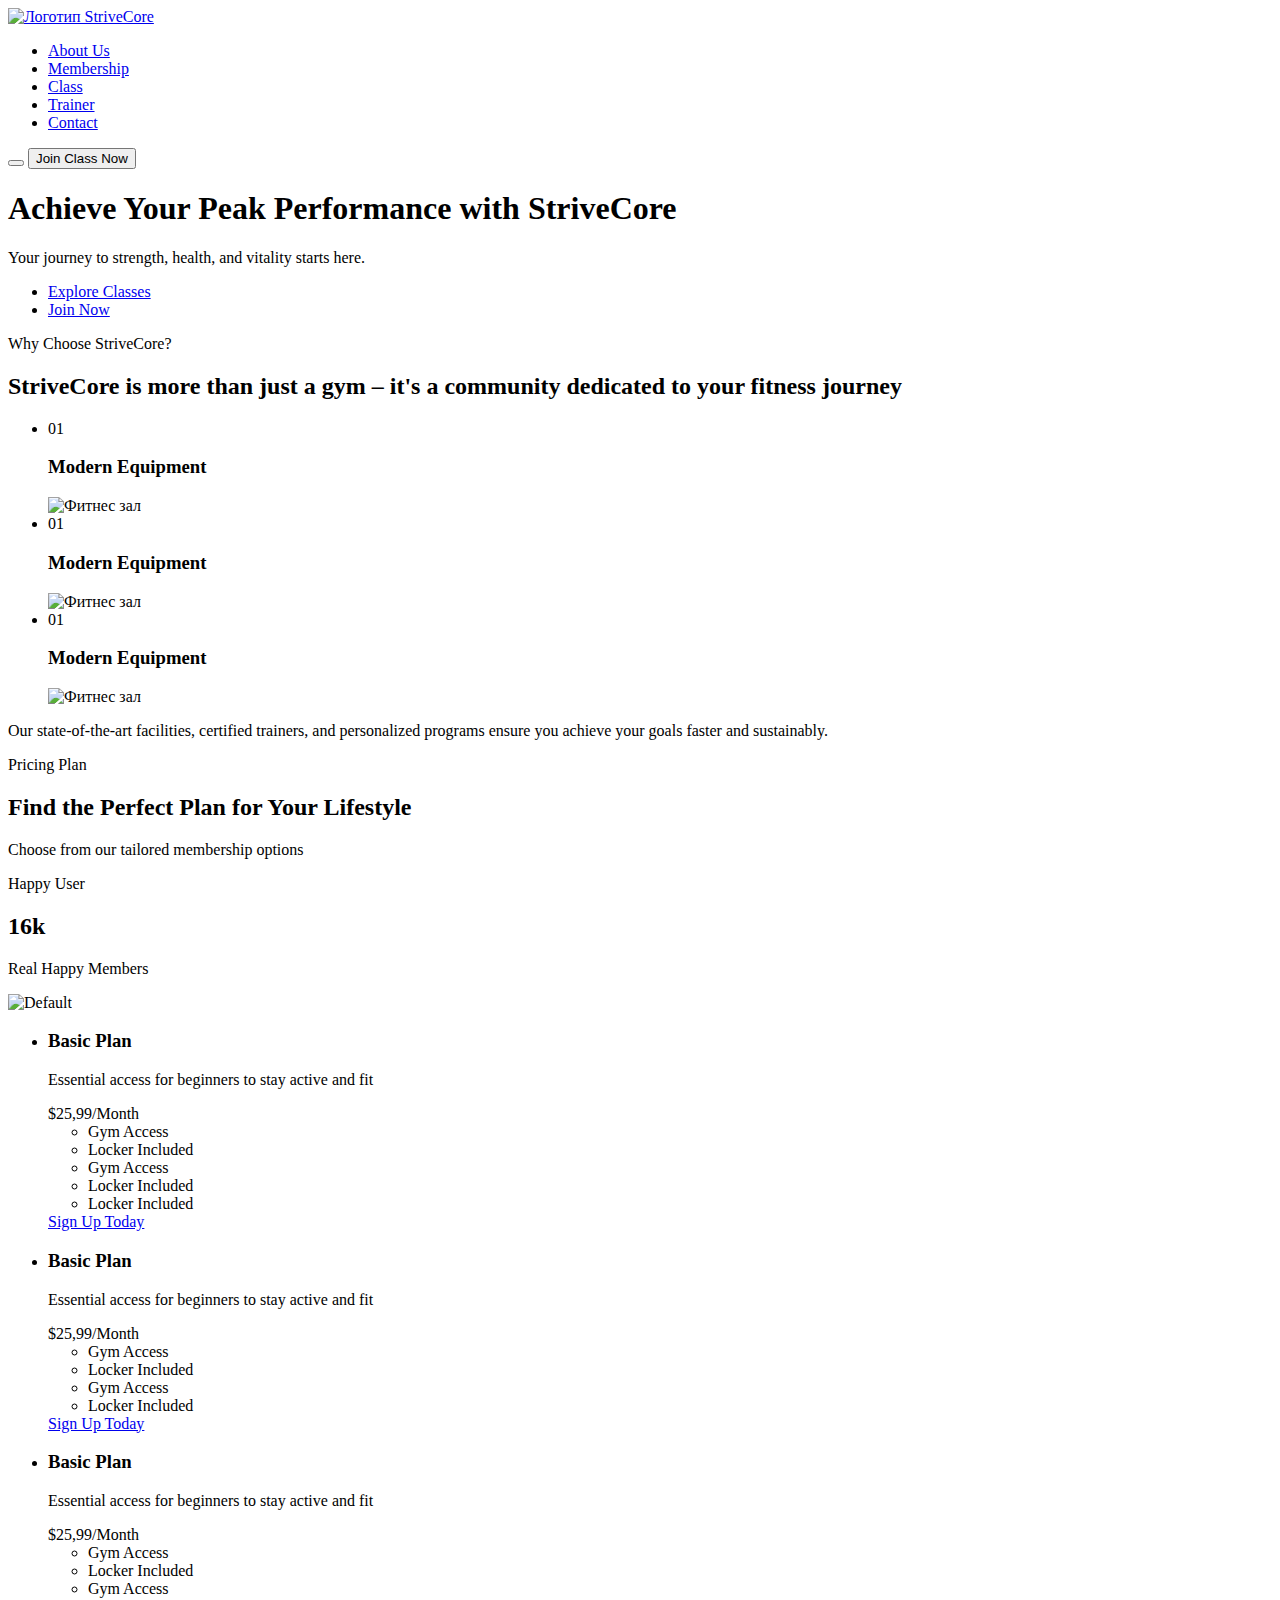
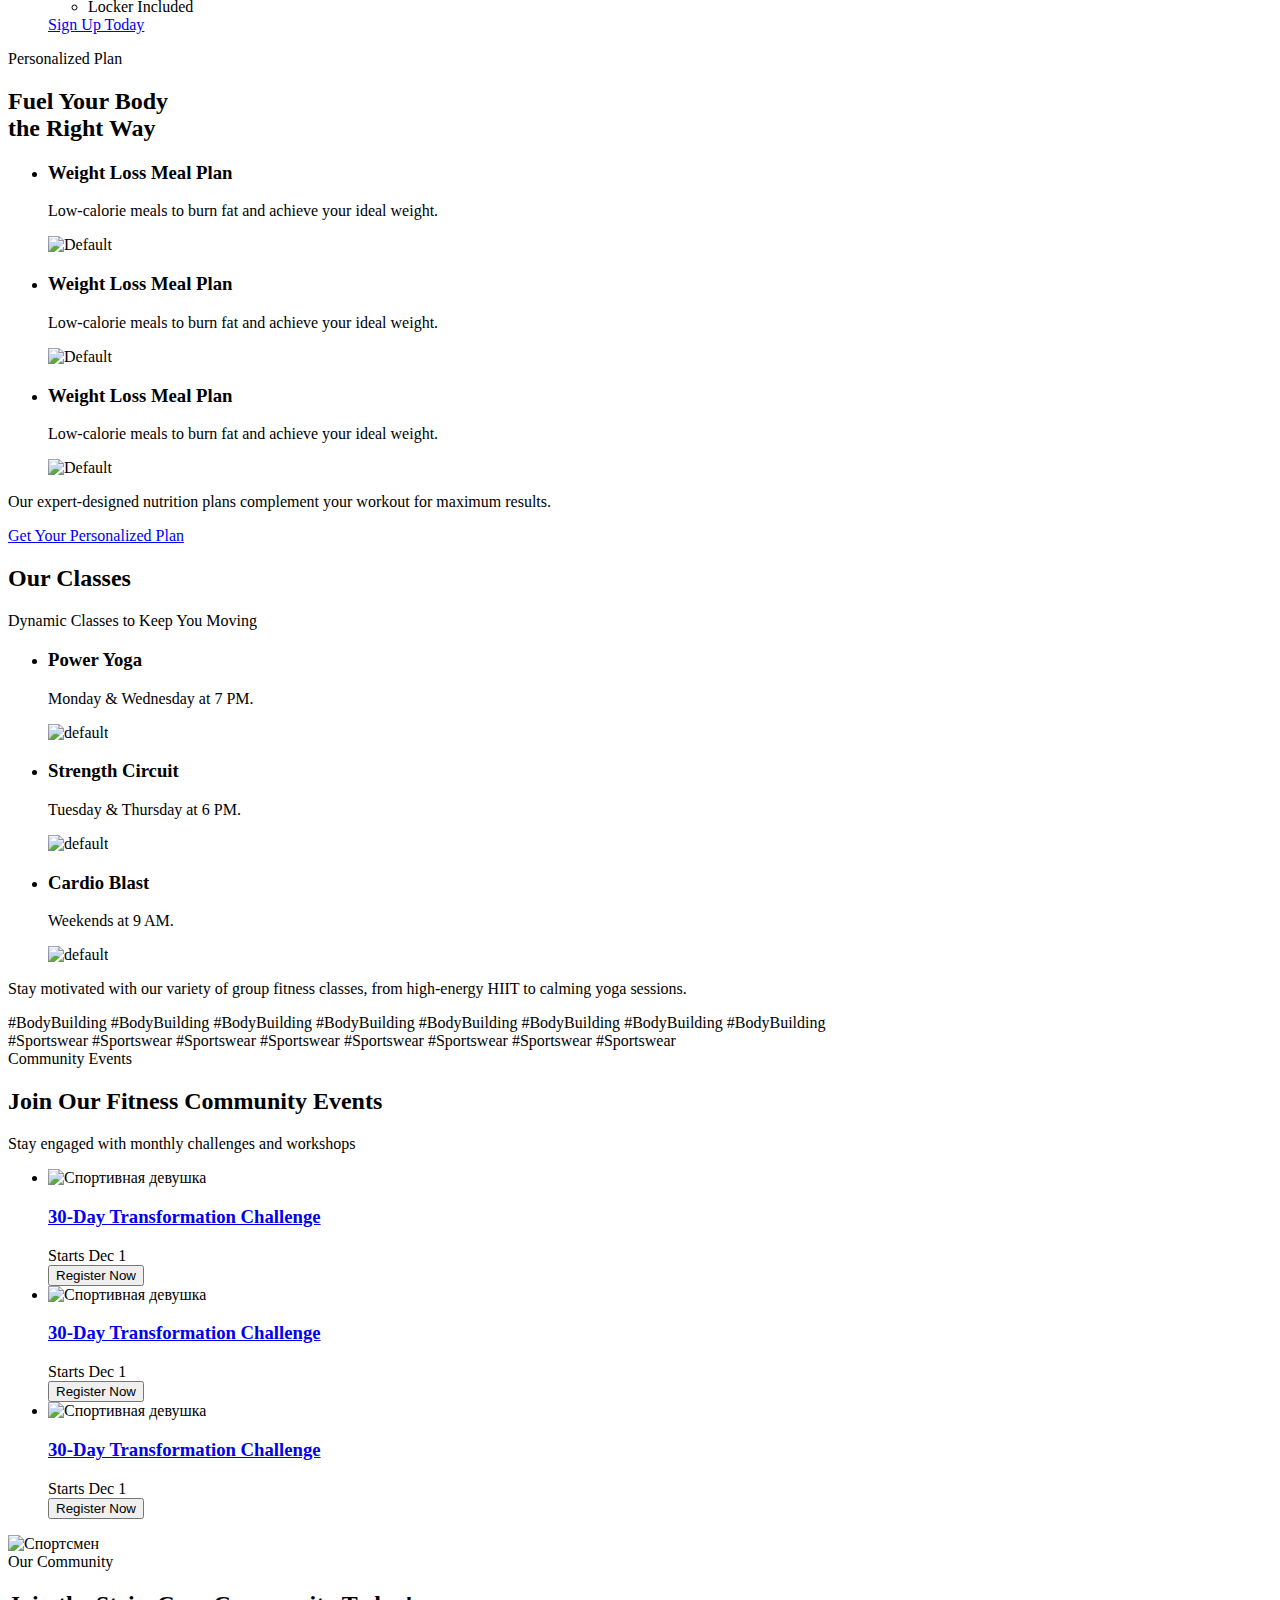
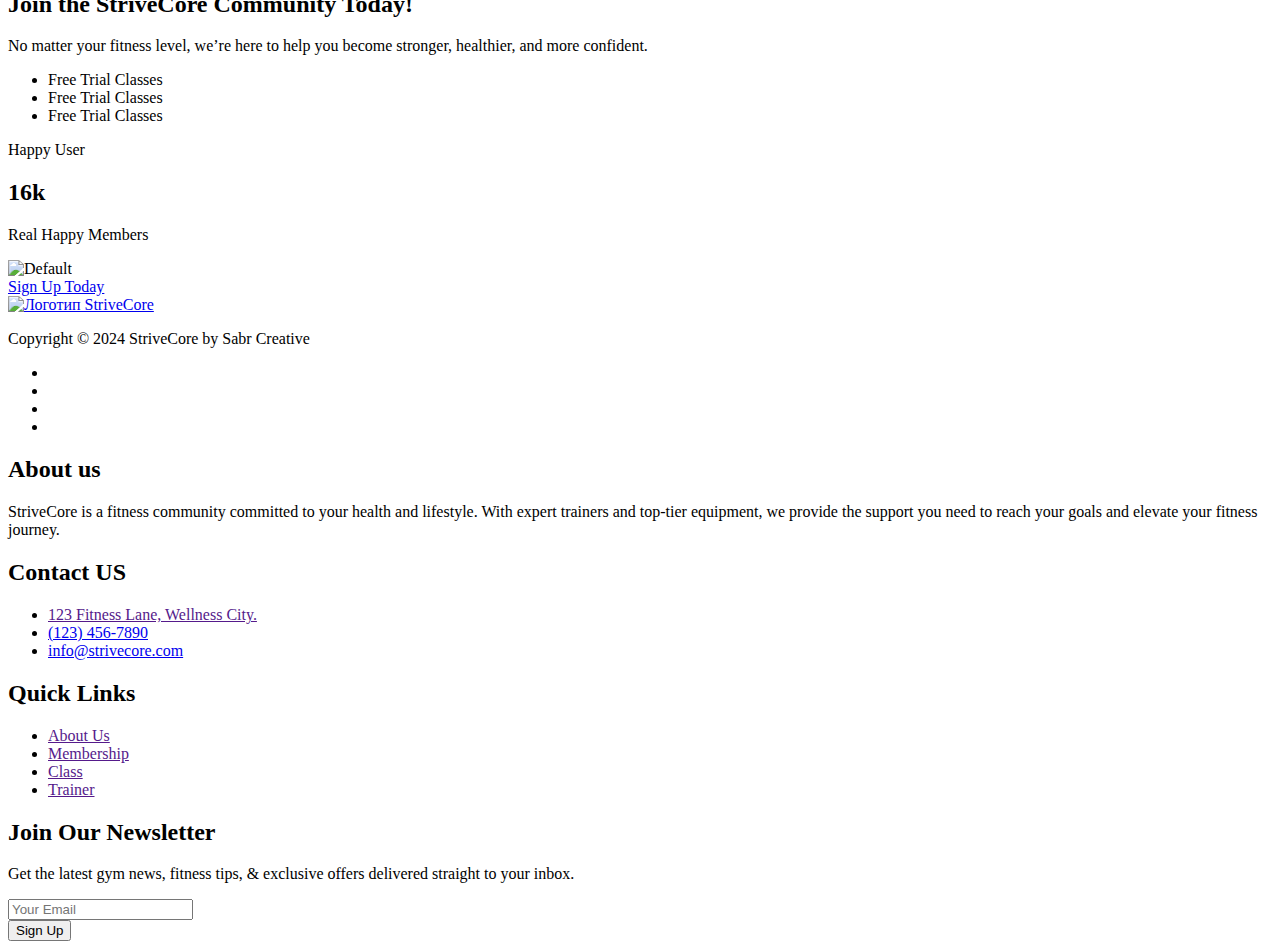
==== урок 4/index.html @ 365d3cdc "upd" ====
<!doctype html>
<html lang="ru">
<head>
    <meta charset="UTF-8">
    <meta name="viewport"
          content="width=device-width, user-scalable=no, initial-scale=1.0, maximum-scale=1.0, minimum-scale=1.0">
    <meta http-equiv="X-UA-Compatible" content="ie=edge">
    <title>StriveCore</title>
    <!-- icons -->
    <link href="https://cdn.jsdelivr.net/npm/remixicon@4.5.0/fonts/remixicon.css" rel="stylesheet"/>
    <!-- styles -->
    <link rel="stylesheet" href="assets/styles/vendors/normalize.css">
    <link rel="stylesheet" href="assets/styles/main.css">
</head>
<body>
<header class="header" id="header-top">
    <div class="header__container container">
        <div class="header__logo logo">
            <a href="./index.html" class="logo__link">
                <img src="./assets/images/logo.svg" alt="Логотип StriveCore" class="logo__brand">
            </a>
        </div>
        <!-- navbar -->
        <nav class="header__navbar navigation">
            <menu class="navigation__menu">
                <li class="navigation__menu-item">
                    <a href="./about.html" class="navigation__menu-link navigation__menu-link--active">About Us</a>
                </li>
                <li class="navigation__menu-item">
                    <a href="./membership.html" class="navigation__menu-link">Membership</a>
                </li>
                <li class="navigation__menu-item">
                    <a href="./class.html" class="navigation__menu-link">Class</a>
                </li>
                <li class="navigation__menu-item">
                    <a href="./trainer.html" class="navigation__menu-link">Trainer</a>
                </li>
                <li class="navigation__menu-item">
                    <a href="./contact.html" class="navigation__menu-link">Contact</a>
                </li>
            </menu>
        </nav>
        <button class="header__menu-burger">
            <i class="ri-menu-line"></i>
        </button>
        <button class="header__modal-btn button button--primary">Join Class Now</button>
    </div>
</header>
<main class="main" id="main">
    <!-- intro section -->
    <section class="intro intro--section" id="intro-section" style="background-image: url('./assets/images/intro/intro-bg.jpg')">
        <div class="intro__container container">
            <div class="intro__content">
                <h1 class="intro__title title-2xl">Achieve Your Peak Performance with <span class="intro__title-span">StriveCore</span></h1>
                <p class="intro__descr">Your journey to strength, health, and vitality starts here.</p>
                <ul class="intro__actions">
                    <li class="intro__actions-item">
                        <a href="#!" class="intro__actions-button button button--outline">Explore Classes</a>
                    </li>
                    <li class="intro__actions-item">
                        <a href="#!" class="intro__actions-button button button--primary">Join Now</a>
                    </li>
                </ul>
            </div>
        </div>
    </section>
    <!-- benefits section -->
    <section class="benefits benefits--section" id="benefits-section">
        <div class="benefits__container container spacing spacing--y">
            <div class="benefits__header">
                <div class="benefits__header-tag tag">Why Choose StriveCore?</div>
                <h2 class="benefits__header-title title-xl">StriveCore is more than just a gym – it's a community dedicated to your fitness journey</h2>
            </div>
            <div class="benefits__body spacing spacing--y">
                <ul class="benefits__grid">
                    <li class="benefits__grid-item">
                        <article class="benefits__grid-card benefit-card">
                            <div class="benefit-card__wrapper">
                                <div class="benefit-card__header">
                                    <div class="benefit-card__header-count">01</div>
                                    <h3 class="benefit-card__header-name title-lg">Modern Equipment</h3>
                                </div>
                                <div class="benefit-card__body">
                                    <img loading="lazy" src="./assets/images/benefits/image-3.jpeg" alt="Фитнес зал" class="benefit-card__body-img">
                                </div>
                            </div>
                        </article>
                    </li>
                    <li class="benefits__grid-item">
                        <article class="benefits__grid-card benefit-card">
                            <div class="benefit-card__wrapper">
                                <div class="benefit-card__header">
                                    <div class="benefit-card__header-count">01</div>
                                    <h3 class="benefit-card__header-name title-lg">Modern Equipment</h3>
                                </div>
                                <div class="benefit-card__body">
                                    <img loading="lazy" src="./assets/images/benefits/image-3.jpeg" alt="Фитнес зал" class="benefit-card__body-img">
                                </div>
                            </div>
                        </article>
                    </li>
                    <li class="benefits__grid-item">
                        <article class="benefits__grid-card benefit-card">
                            <div class="benefit-card__wrapper">
                                <div class="benefit-card__header">
                                    <div class="benefit-card__header-count">01</div>
                                    <h3 class="benefit-card__header-name title-lg">Modern Equipment</h3>
                                </div>
                                <div class="benefit-card__body">
                                    <img loading="lazy" src="./assets/images/benefits/image-3.jpeg" alt="Фитнес зал" class="benefit-card__body-img">
                                </div>
                            </div>
                        </article>
                    </li>
                </ul>
                <div class="benefits__description">
                    <p>Our state-of-the-art facilities, certified trainers, and personalized programs ensure you achieve your goals faster and sustainably.</p>
                </div>
            </div>
        </div>
    </section>
    <!-- pricing section -->
    <section class="pricing pricing--section" id="pricing-section">
        <div class="pricing__container container spacing spacing--y">
            <div class="pricing__header">
                <div class="pricing__header-text">
                    <div class="pricing__header-tag tag">Pricing Plan</div>
                    <h2 class="pricing__header-title title-xl">Find the Perfect Plan for Your Lifestyle</h2>
                    <div class="pricing__header-description">
                        <p>Choose from our tailored membership options</p>
                    </div>
                </div>
                <div class="pricing__visitors visitors">
                    <div class="visitors__wrapper">
                        <div class="visitors__text">
                            <div class="visitors__tag tag">Happy User</div>
                            <h2 class="visitors__title title-xl">16k</h2>
                            <div class="visitors__description">
                                <p>Real Happy Members</p>
                            </div>
                        </div>
                        <img loading="lazy" src="./assets/images/visitors/img-1.jpeg" alt="Default" class="visitors__img">
                    </div>
                </div>
            </div>
            <div class="pricing__body">
                <ul class="pricing__grid">
                    <li class="pricing__grid-item">
                        <article class="pricing__grid-card pricing-card">
                            <div class="pricing-card__body">
                                <div class="pricing-card__info">
                                    <div class="pricing-card__info-text">
                                        <h3 class="pricing-card__info-title title-md">Basic Plan</h3>
                                        <div class="pricing-card__info-description">
                                            <p>Essential access for beginners to stay active and fit</p>
                                        </div>
                                    </div>
                                    <div class="pricing-card__info-value title-xl">$25,99<span>/Month</span></div>
                                </div>
                                <div class="pricing-card__advantages">
                                    <ul class="pricing-card__advantages-list">
                                        <li class="pricing-card__advantages-item">
                                                <span class="pricing-card__advantages-badge badge">
                                                    <i class="ri-check-line"></i>Gym Access
                                                </span>
                                        </li>
                                        <li class="pricing-card__advantages-item">
                                                <span class="pricing-card__advantages-badge badge">
                                                    <i class="ri-check-line"></i>Locker Included
                                                </span>
                                        </li>
                                        <li class="pricing-card__advantages-item">
                                                <span class="pricing-card__advantages-badge badge">
                                                    <i class="ri-check-line"></i>Gym Access
                                                </span>
                                        </li>
                                        <li class="pricing-card__advantages-item">
                                                <span class="pricing-card__advantages-badge badge">
                                                    <i class="ri-check-line"></i>Locker Included
                                                </span>
                                        </li>
                                        <li class="pricing-card__advantages-item">
                                                <span class="pricing-card__advantages-badge badge">
                                                    <i class="ri-check-line"></i>Locker Included
                                                </span>
                                        </li>
                                    </ul>
                                </div>
                                <div class="pricing-card__action">
                                    <a href="#!" class="pricing-card__action-link button button--primary">Sign Up Today</a>
                                </div>
                            </div>
                        </article>
                    </li>
                    <li class="pricing__grid-item">
                        <article class="pricing__grid-card pricing-card">
                            <div class="pricing-card__body">
                                <div class="pricing-card__info">
                                    <div class="pricing-card__info-text">
                                        <h3 class="pricing-card__info-title title-md">Basic Plan</h3>
                                        <div class="pricing-card__info-description">
                                            <p>Essential access for beginners to stay active and fit</p>
                                        </div>
                                    </div>
                                    <div class="pricing-card__info-value title-xl">$25,99<span>/Month</span></div>
                                </div>
                                <div class="pricing-card__advantages">
                                    <ul class="pricing-card__advantages-list">
                                        <li class="pricing-card__advantages-item">
                                                <span class="pricing-card__advantages-badge badge">
                                                    <i class="ri-check-line"></i>Gym Access
                                                </span>
                                        </li>
                                        <li class="pricing-card__advantages-item">
                                                <span class="pricing-card__advantages-badge badge">
                                                    <i class="ri-check-line"></i>Locker Included
                                                </span>
                                        </li>
                                        <li class="pricing-card__advantages-item">
                                                <span class="pricing-card__advantages-badge badge">
                                                    <i class="ri-check-line"></i>Gym Access
                                                </span>
                                        </li>
                                        <li class="pricing-card__advantages-item">
                                                <span class="pricing-card__advantages-badge badge">
                                                    <i class="ri-check-line"></i>Locker Included
                                                </span>
                                        </li>
                                    </ul>
                                </div>
                                <div class="pricing-card__action">
                                    <a href="#!" class="pricing-card__action-link button button--primary">Sign Up Today</a>
                                </div>
                            </div>
                        </article>
                    </li>
                    <li class="pricing__grid-item">
                        <article class="pricing__grid-card pricing-card">
                            <div class="pricing-card__body">
                                <div class="pricing-card__info">
                                    <div class="pricing-card__info-text">
                                        <h3 class="pricing-card__info-title title-md">Basic Plan</h3>
                                        <div class="pricing-card__info-description">
                                            <p>Essential access for beginners to stay active and fit</p>
                                        </div>
                                    </div>
                                    <div class="pricing-card__info-value title-xl">$25,99<span>/Month</span></div>
                                </div>
                                <div class="pricing-card__advantages">
                                    <ul class="pricing-card__advantages-list">
                                        <li class="pricing-card__advantages-item">
                                                <span class="pricing-card__advantages-badge badge">
                                                    <i class="ri-check-line"></i>Gym Access
                                                </span>
                                        </li>
                                        <li class="pricing-card__advantages-item">
                                                <span class="pricing-card__advantages-badge badge">
                                                    <i class="ri-check-line"></i>Locker Included
                                                </span>
                                        </li>
                                        <li class="pricing-card__advantages-item">
                                                <span class="pricing-card__advantages-badge badge">
                                                    <i class="ri-check-line"></i>Gym Access
                                                </span>
                                        </li>
                                        <li class="pricing-card__advantages-item">
                                                <span class="pricing-card__advantages-badge badge">
                                                    <i class="ri-check-line"></i>Locker Included
                                                </span>
                                        </li>
                                    </ul>
                                </div>
                                <div class="pricing-card__action">
                                    <a href="#!" class="pricing-card__action-link button button--primary">Sign Up Today</a>
                                </div>
                            </div>
                        </article>
                    </li>
                </ul>
            </div>
        </div>
    </section>
    <!-- plan section -->
    <section class="plan plan--section" id="plan-section">
        <div class="plan__container container">
            <div class="plan__header">
                <div class="plan__header-tag tag">Personalized Plan</div>
                <h2 class="plan__header-title title-xl">Fuel Your Body<br>the Right Way</h2>
            </div>
            <div class="plan__body">
                <ul class="plan__grid">
                    <li class="plan__grid-item">
                        <article class="plan__grid-card plan-card">
                            <div class="plan-card__body">
                                <div class="plan-card__body-alt">
                                    <h3 class="plan-card__body-title title-lg">Weight Loss Meal Plan</h3>
                                    <div class="plan-card__body-text">
                                        <p>Low-calorie meals to burn fat and achieve your ideal weight.</p>
                                    </div>
                                </div>
                            </div>
                            <img loading="lazy" src="./assets/images/visitors/img-1.jpeg" alt="Default" class="plan-card__img">
                        </article>
                    </li>
                    <li class="plan__grid-item">
                        <article class="plan__grid-card plan-card">
                            <div class="plan-card__body">
                                <div class="plan-card__body-alt">
                                    <h3 class="plan-card__body-title title-lg">Weight Loss Meal Plan</h3>
                                    <div class="plan-card__body-text">
                                        <p>Low-calorie meals to burn fat and achieve your ideal weight.</p>
                                    </div>
                                </div>
                            </div>
                            <img loading="lazy" src="./assets/images/visitors/img-1.jpeg" alt="Default" class="plan-card__img">
                        </article>
                    </li>
                    <li class="plan__grid-item">
                        <article class="plan__grid-card plan-card">
                            <div class="plan-card__body">
                                <div class="plan-card__body-alt">
                                    <h3 class="plan-card__body-title title-lg">Weight Loss Meal Plan</h3>
                                    <div class="plan-card__body-text">
                                        <p>Low-calorie meals to burn fat and achieve your ideal weight.</p>
                                    </div>
                                </div>
                            </div>
                            <img loading="lazy" src="./assets/images/visitors/img-1.jpeg" alt="Default" class="plan-card__img">
                        </article>
                    </li>
                </ul>
                <div class="plan__detail">
                    <div class="plan__detail-text">
                        <p>Our expert-designed nutrition plans complement your workout for maximum results.</p>
                    </div>
                    <a href="#!" class="plan__detail-link button button--ghost">Get Your Personalized Plan</a>
                </div>
            </div>
        </div>
    </section>
    <!--move section-->
    <section class="move move--section" id="move-section">
    <div class="move__container container">
        <div class="move__header move__description">
            <h2 class="move-text-title move">Our Classes</h2>
            <p class="move-card__body-title title-lg">Dynamic Classes to Keep You Moving</p>
        </div>
        <div class="move__body">
            <ul class="move__grid">
                <li class="move__grid-item move-card__header-name">
                    <article class="move__grid-card move-card text-box">
                        <div class="move-card__body">
                            <div class="move-card__body-alt">
                                <h3 class="move-card__body-title title-lg ">Power Yoga</h3>
                                <div class="move-card__body-text move__contacts-link">
                                    <p><i class="ri-calendar-view"></i>Monday & Wednesday at 7 PM.</p>
                                </div>
                            </div>
                        </div>
                        <img loading="lazy" src="./assets/images/visitors/img-1.jpeg" alt="default" class="move-card__img">
                    </article></li>
                <li class="move__grid-item move-card__header-name">
                    <article class="move__grid-card move-card">
                        <div class="move-card__body">
                            <div class="move-card__body-alt">
                                <h3 class="move-card__body-title title-lg">Strength Circuit</h3>
                                <div class="move-card__body-text move__contacts-link">
                                    <p><i class="ri-calendar-view"></i>Tuesday & Thursday at 6 PM.</p>
                                </div>
                            </div>
                        </div>
                        <img loading="lazy" src="./assets/images/visitors/img-1.jpeg" alt="default" class="move-card__img">
                    </article></li>
                <li class="move__grid-item move-card__header-name">
                    <article class="move__grid-card move-card">
                        <div class="move-card__body">
                            <div class="move-card__body-alt">
                                <h3 class="move-card__body-title title-lg">Cardio Blast</h3>
                                <div class="move-card__body-text move__contacts-link">
                                    <p><i class="ri-calendar-view"></i>Weekends at 9 AM.</p>
                                </div>
                            </div>
                        </div>
                        <img loading="lazy" src="./assets/images/visitors/img-1.jpeg" alt="default" class="move-card__img">
                    </article></li>
            </ul>
        </div>
    </div>
    <div>
        <p class="move__description move__description-text">Stay motivated with our variety of group fitness classes, from high-energy HIIT to calming yoga sessions.</p>
    </div>
</section>
    <!--    events-->
    <section class="events events--section" id="events-section">
        <div class="section-decoration section-decoration--light">
            <span class="section-decoration__text">#BodyBuilding</span>
            <span class="section-decoration__text">#BodyBuilding</span>
            <span class="section-decoration__text">#BodyBuilding</span>
            <span class="section-decoration__text">#BodyBuilding</span>
            <span class="section-decoration__text">#BodyBuilding</span>
            <span class="section-decoration__text">#BodyBuilding</span>
            <span class="section-decoration__text">#BodyBuilding</span>
            <span class="section-decoration__text">#BodyBuilding</span>
        </div>
        <div class="section-decoration section-decoration--dark">
            <span class="section-decoration__text">#Sportswear</span>
            <span class="section-decoration__text">#Sportswear</span>
            <span class="section-decoration__text">#Sportswear</span>
            <span class="section-decoration__text">#Sportswear</span>
            <span class="section-decoration__text">#Sportswear</span>
            <span class="section-decoration__text">#Sportswear</span>
            <span class="section-decoration__text">#Sportswear</span>
            <span class="section-decoration__text">#Sportswear</span>
        </div>
        <div class="events__container container spacing spacing--y">
            <div class="events__header">
                <div class="events__header-tag tag">Community Events</div>
                <h2 class="events__header-title title-xl">Join Our Fitness Community Events</h2>
                <div class="events__header-description">
                    <p>Stay engaged with monthly challenges and workshops</p>
                </div>
            </div>
            <div class="events__body">
                <ul class="events__list">
                    <li class="events__list-item">
                        <article class="events__list-card event-card">
                            <div class="event-card__body">
                                <div class="event-card__info">
                                    <img loading="lazy" src="./assets/images/events/img-1.jpeg" width="240" height="160" alt="Спортивная девушка" class="event-card__info-img">
                                    <div class="event-card__info-alt">
                                        <a href="#!" class="event-card__info-link">
                                            <h3 class="event-card__info-name title-lg">30-Day Transformation Challenge</h3>
                                        </a>
                                        <span class="event-card__info-date">
                                                    <i class="ri-calendar-line"></i>
                                                    Starts Dec 1
                                            </span>
                                    </div>
                                </div>
                                <button class="event-card__button button button--primary">Register Now</button>
                            </div>
                        </article>
                    </li>
                    <li class="events__list-item">
                        <article class="events__list-card event-card">
                            <div class="event-card__body">
                                <div class="event-card__info">
                                    <img loading="lazy" src="./assets/images/events/img-1.jpeg" width="240" height="160" alt="Спортивная девушка" class="event-card__info-img">
                                    <div class="event-card__info-alt">
                                        <a href="#!" class="event-card__info-link">
                                            <h3 class="event-card__info-name title-lg">30-Day Transformation Challenge</h3>
                                        </a>
                                        <span class="event-card__info-date">
                                                    <i class="ri-calendar-line"></i>
                                                    Starts Dec 1
                                            </span>
                                    </div>
                                </div>
                                <button class="event-card__button button button--primary">Register Now</button>
                            </div>
                        </article>
                    </li>
                    <li class="events__list-item">
                        <article class="events__list-card event-card">
                            <div class="event-card__body">
                                <div class="event-card__info">
                                    <img loading="lazy" src="./assets/images/events/img-1.jpeg" width="240" height="160" alt="Спортивная девушка" class="event-card__info-img">
                                    <div class="event-card__info-alt">
                                        <a href="#!" class="event-card__info-link">
                                            <h3 class="event-card__info-name title-lg">30-Day Transformation Challenge</h3>
                                        </a>
                                        <span class="event-card__info-date">
                                                    <i class="ri-calendar-line"></i>
                                                    Starts Dec 1
                                            </span>
                                    </div>
                                </div>
                                <button class="event-card__button button button--primary">Register Now</button>
                            </div>
                        </article>
                    </li>
                </ul>
            </div>
        </div>
    </section>
    <!--    Community-->
    <section class="community community--section" id="community-section">
        <div class="community__container container">
            <div class="community__col community__col--left">
                <img loading="lazy" src="./assets/images/intro/intro-bg.jpg" alt="Спортсмен" class="community__picture">
            </div>
            <div class="community__col community__col--right">
                <div class="community__wrapper">
                    <div class="community__header">
                        <div class="community__header-tag tag">Our Community</div>
                        <h2 class="community__header-title title-xl">Join the StriveCore Community Today!</h2>
                        <div class="community__header-text">
                            <p>No matter your fitness level, we’re here to help you become stronger, healthier, and more confident.</p>
                        </div>
                    </div>
                    <div class="community__body">
                        <ul class="community__benefits">
                            <li class="community__benefits-item">
                                    <span class="community__benefits-badge badge">
                                        <i class="ri-check-line"></i>
                                        Free Trial Classes
                                    </span>
                            </li>
                            <li class="community__benefits-item">
                                    <span class="community__benefits-badge badge">
                                        <i class="ri-check-line"></i>
                                        Free Trial Classes
                                    </span>
                            </li>
                            <li class="community__benefits-item">
                                    <span class="community__benefits-badge badge">
                                        <i class="ri-check-line"></i>
                                        Free Trial Classes
                                    </span>
                            </li>
                        </ul>
                        <div class="community__visitors visitors">
                            <div class="visitors__wrapper">
                                <div class="visitors__text">
                                    <div class="visitors__tag tag">Happy User</div>
                                    <h2 class="visitors__title title-xl">16k</h2>
                                    <div class="visitors__description">
                                        <p>Real Happy Members</p>
                                    </div>
                                </div>
                                <img loading="lazy" src="./assets/images/visitors/img-1.jpeg" alt="Default" class="visitors__img">
                            </div>
                        </div>
                        <a href="#!" class="community__button button button--primary">Sign Up Today</a>
                    </div>
                </div>
            </div>
        </div>
    </section>
</main>
<!-- footer -->
<footer class="footer" id="footer">
    <div class="footer__container footer__container--top container">
        <div class="footer__logo logo">
            <a href="./index.html" class="logo__link">
                <img src="./assets/images/logo-dark.svg" alt="Логотип StriveCore" class="logo__brand">
            </a>
        </div>
        <div class="footer__copyright">
            <div class="footer__copyright-text">
                <p>Copyright © 2024 StriveCore by Sabr Creative</p>
            </div>
        </div>
        <div class="footer__socials socials">
            <ul class="socials__list">
                <li class="socials__item">
                    <a href="#!" target="_blank" class="socials__link">
                        <i class="ri-twitter-x-line"></i>
                    </a>
                </li>
                <li class="socials__item">
                    <a href="#!" target="_blank" class="socials__link">
                        <i class="ri-twitter-x-line"></i>
                    </a>
                </li>
                <li class="socials__item">
                    <a href="#!" target="_blank" class="socials__link">
                        <i class="ri-twitter-x-line"></i>
                    </a>
                </li>
                <li class="socials__item">
                    <a href="#!" target="_blank" class="socials__link">
                        <i class="ri-twitter-x-line"></i>
                    </a>
                </li>
            </ul>
        </div>
    </div>
    <div class="footer__container footer__container--bottom container">
        <div class="footer__about">
            <h2 class="footer__about-title title-md">About us</h2>
            <div class="footer__about-text">
                <p>StriveCore is a fitness community committed to your health and lifestyle. With expert trainers and top-tier equipment, we provide the support you need to reach your goals and elevate your fitness journey.</p>
            </div>
        </div>
        <div class="footer__contacts">
            <h2 class="footer__contacts-title title-md">Contact US</h2>
            <ul class="footer__contacts-list">
                <li class="footer__contacts-item">
                    <a href="" class="footer__contacts-link footer__contacts-link--map">
                        <i class="ri-map-pin-2-fill"></i>
                        123 Fitness Lane, Wellness City.
                    </a>
                </li>
                <li class="footer__contacts-item">
                    <a href="tel:1234567890" class="footer__contacts-link footer__contacts-link--phone">
                        <i class="ri-phone-fill"></i>
                        (123) 456-7890
                    </a>
                </li>
                <li class="footer__contacts-item">
                    <a href="mailto:info@strivecore.com" class="footer__contacts-link footer__contacts-link--email">
                        <i class="ri-mail-fill"></i>
                        info@strivecore.com
                    </a>
                </li>
            </ul>
        </div>
        <div class="footer__navigation">
            <h2 class="footer__navigation-title title-md">Quick Links</h2>
            <ul class="footer__navigation-list">
                <li class="footer__navigation-item"><a href="" class="footer__navigation-link">About Us</a></li>
                <li class="footer__navigation-item"><a href="" class="footer__navigation-link">Membership</a></li>
                <li class="footer__navigation-item"><a href="" class="footer__navigation-link">Class</a></li>
                <li class="footer__navigation-item"><a href="" class="footer__navigation-link">Trainer</a></li>
            </ul>
        </div>
        <div class="footer__subscribe">
            <h2 class="footer__subscribe-title title-md">Join Our Newsletter</h2>
            <div class="footer__subscribe-wrapper">
                <div class="footer__subscribe-text">
                    <p>Get the latest gym news, fitness tips, & exclusive offers delivered straight to your inbox.</p>
                </div>
                <form action="#!" method="post" enctype="multipart/form-data" class="footer__subscribe-form">
                    <div class="footer__subscribe-form-item">
                        <input type="email" class="footer__subscribe-form-input" placeholder="Your Email" required>
                    </div>
                    <button type="submit" class="footer__subscribe-form-button button button--primary">Sign Up</button>
                </form>
            </div>
        </div>
    </div>



</footer>
<!-- scripts -->
<script src="assets/scripts/app.js"></script>
</body>
</html>
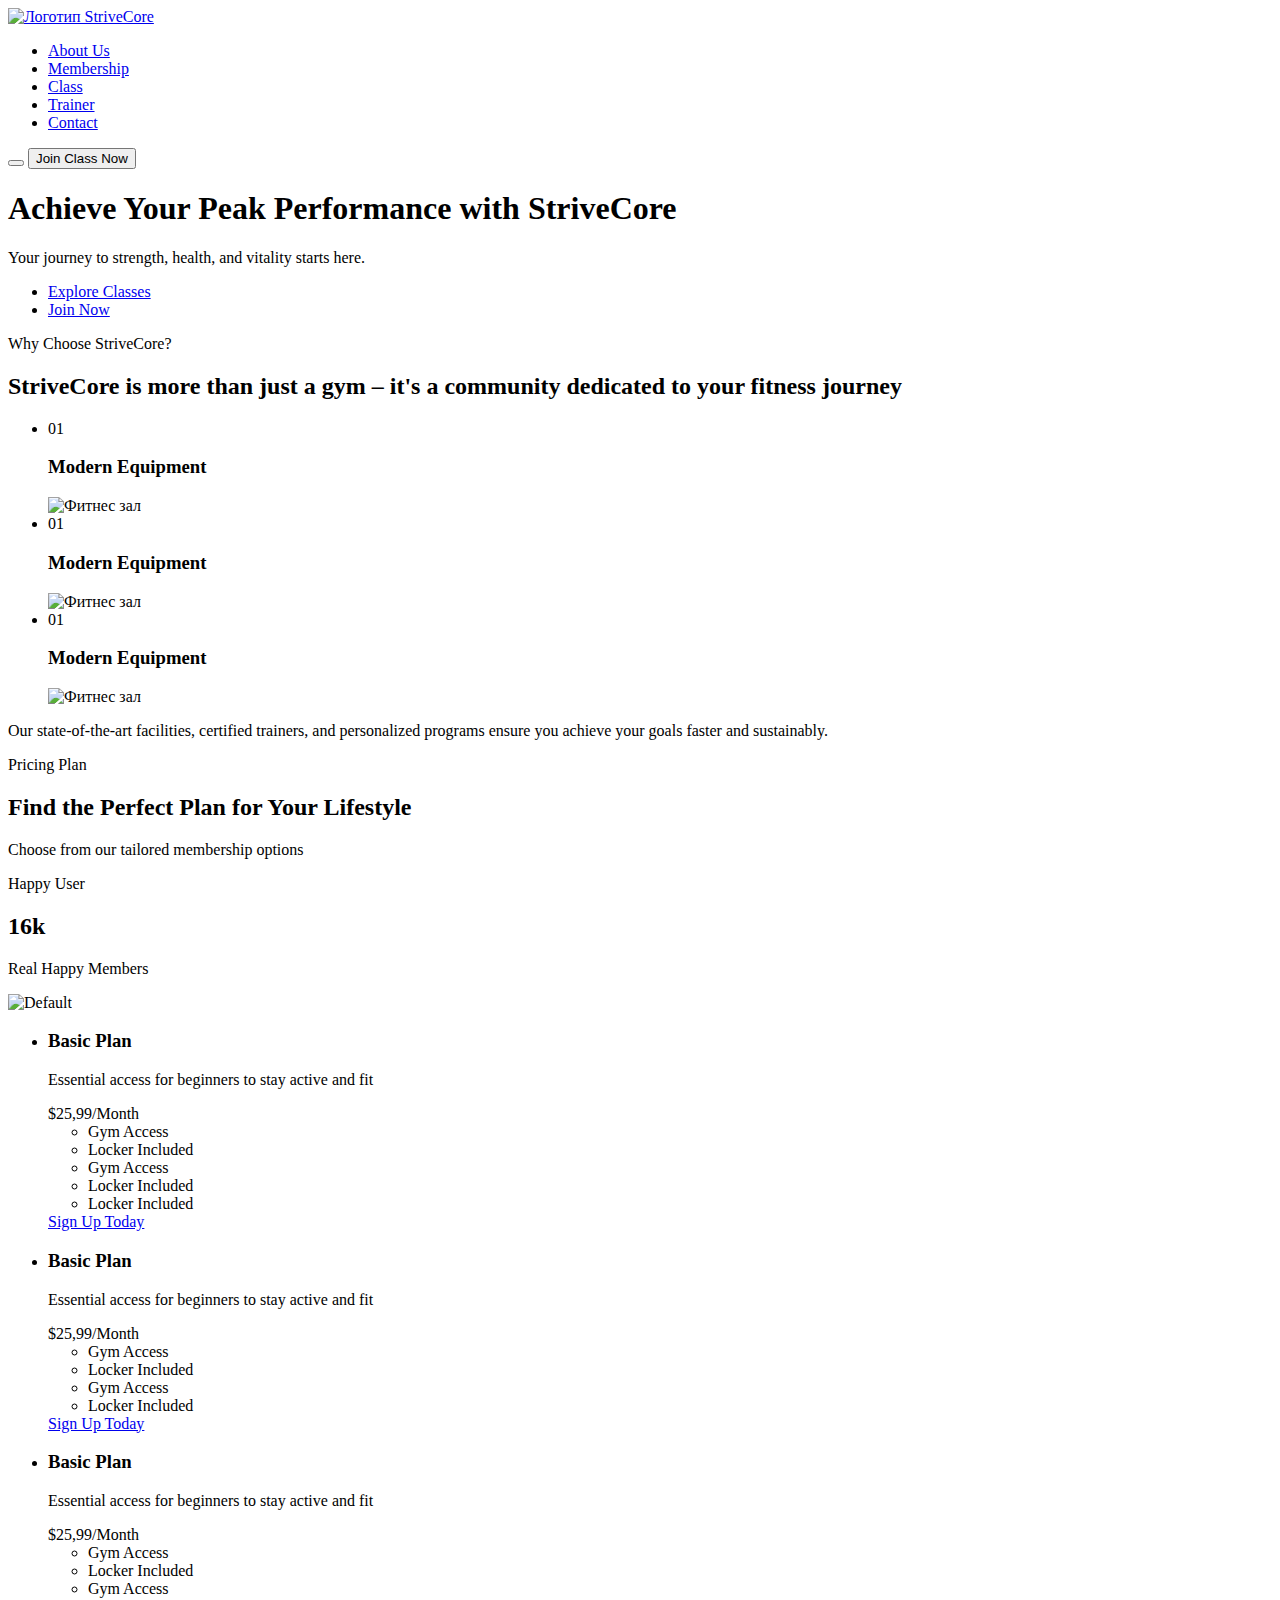
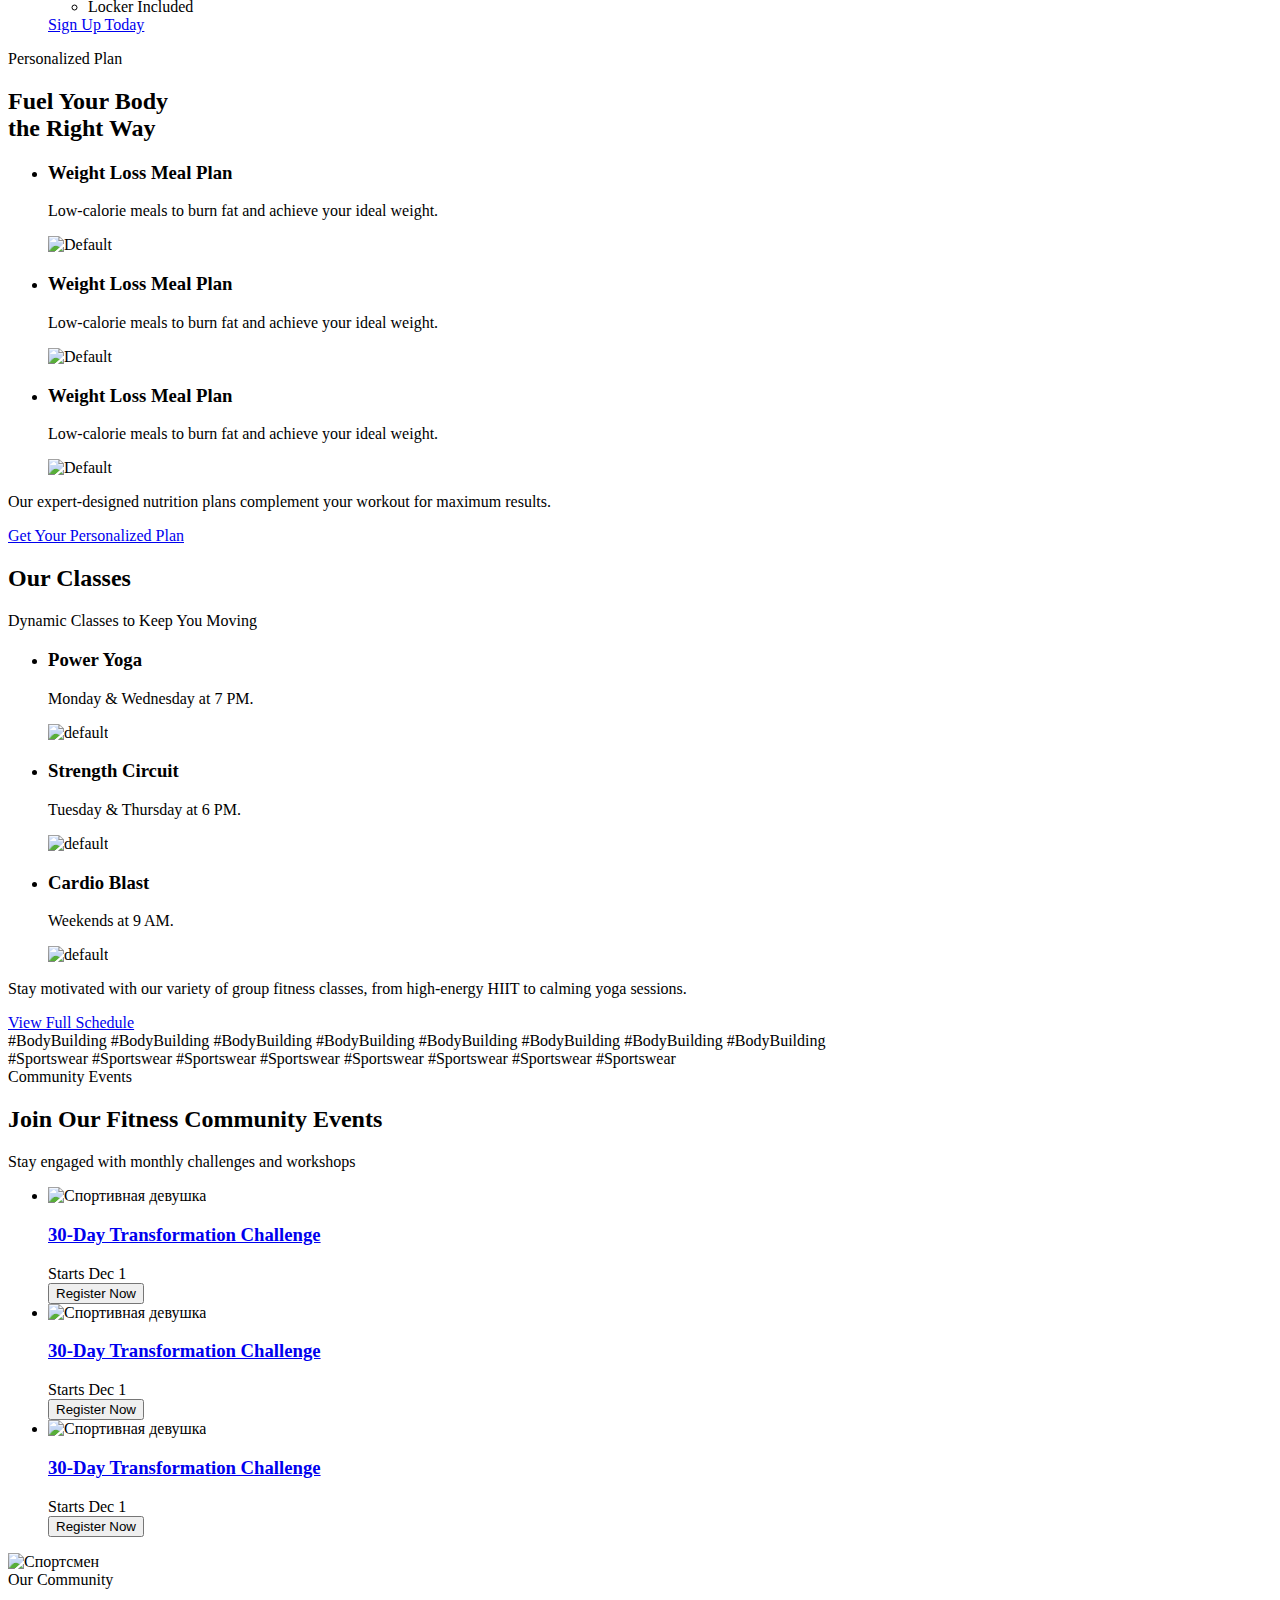
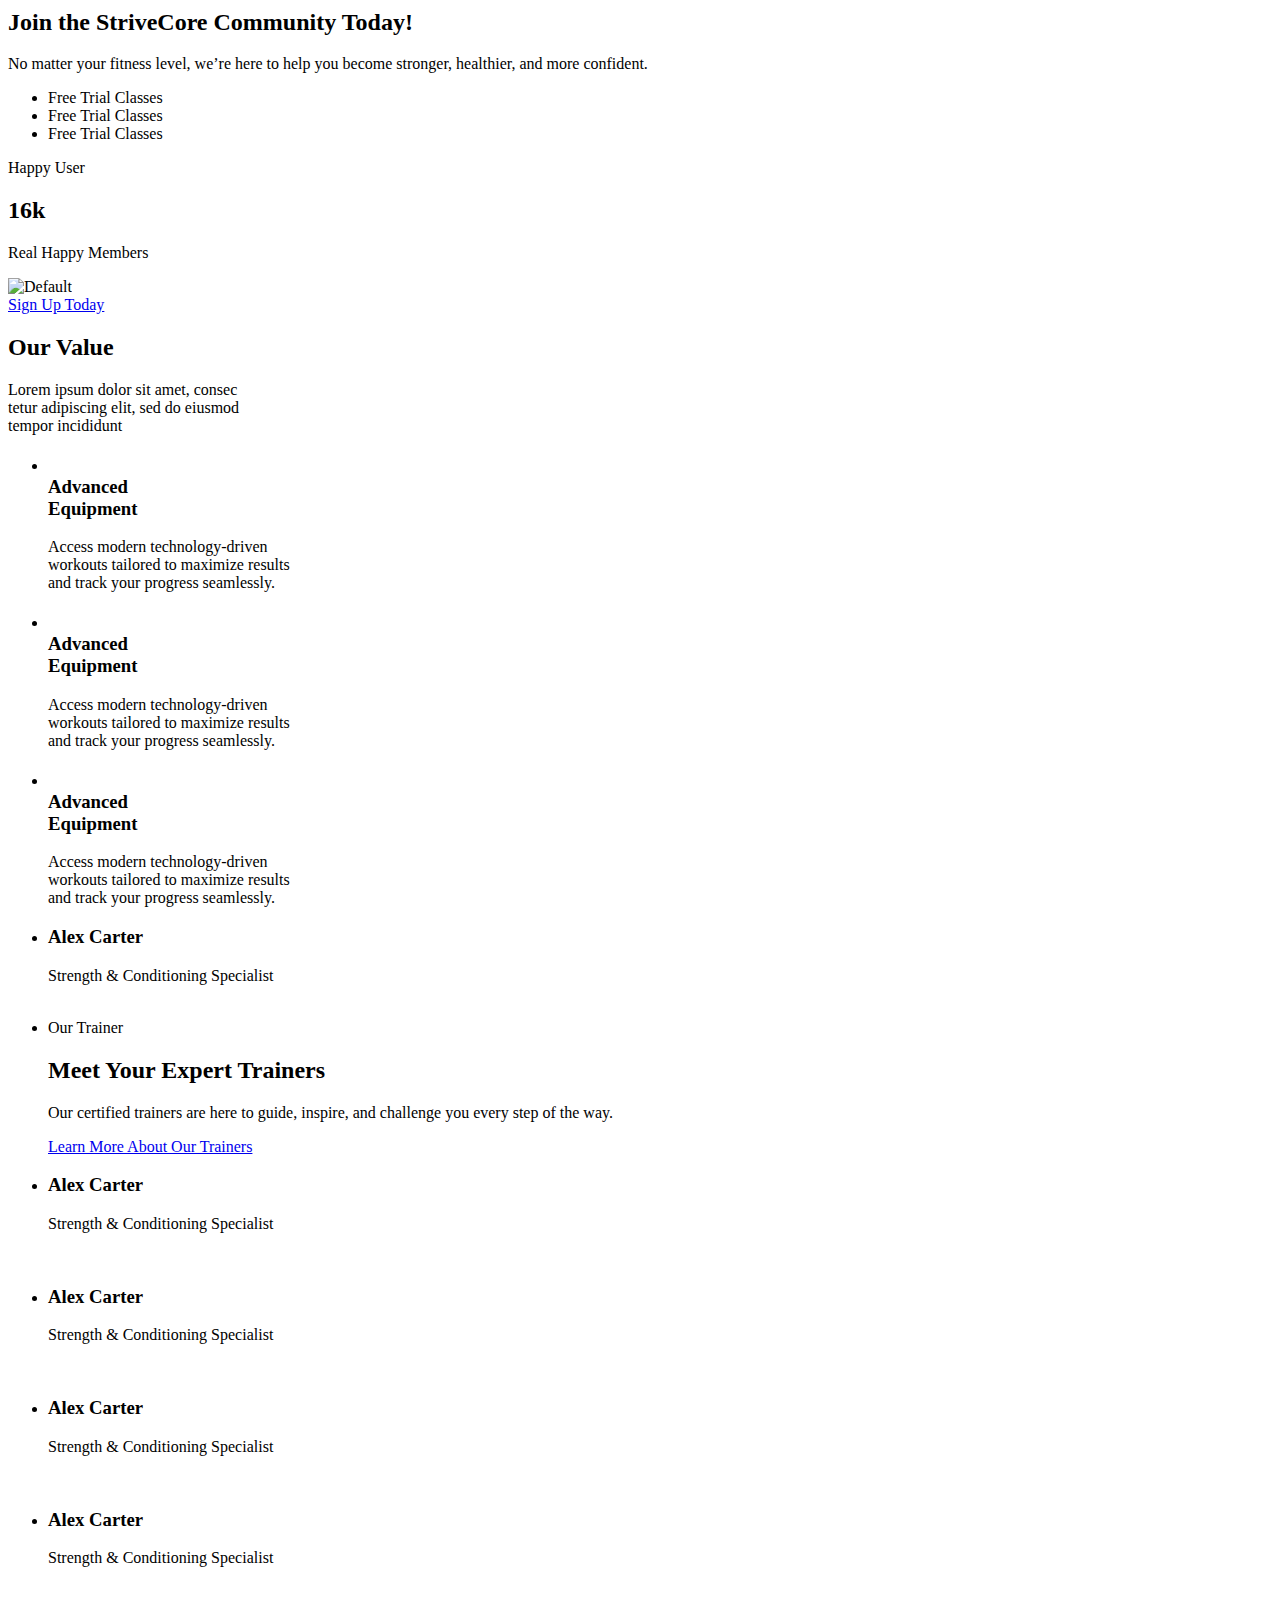
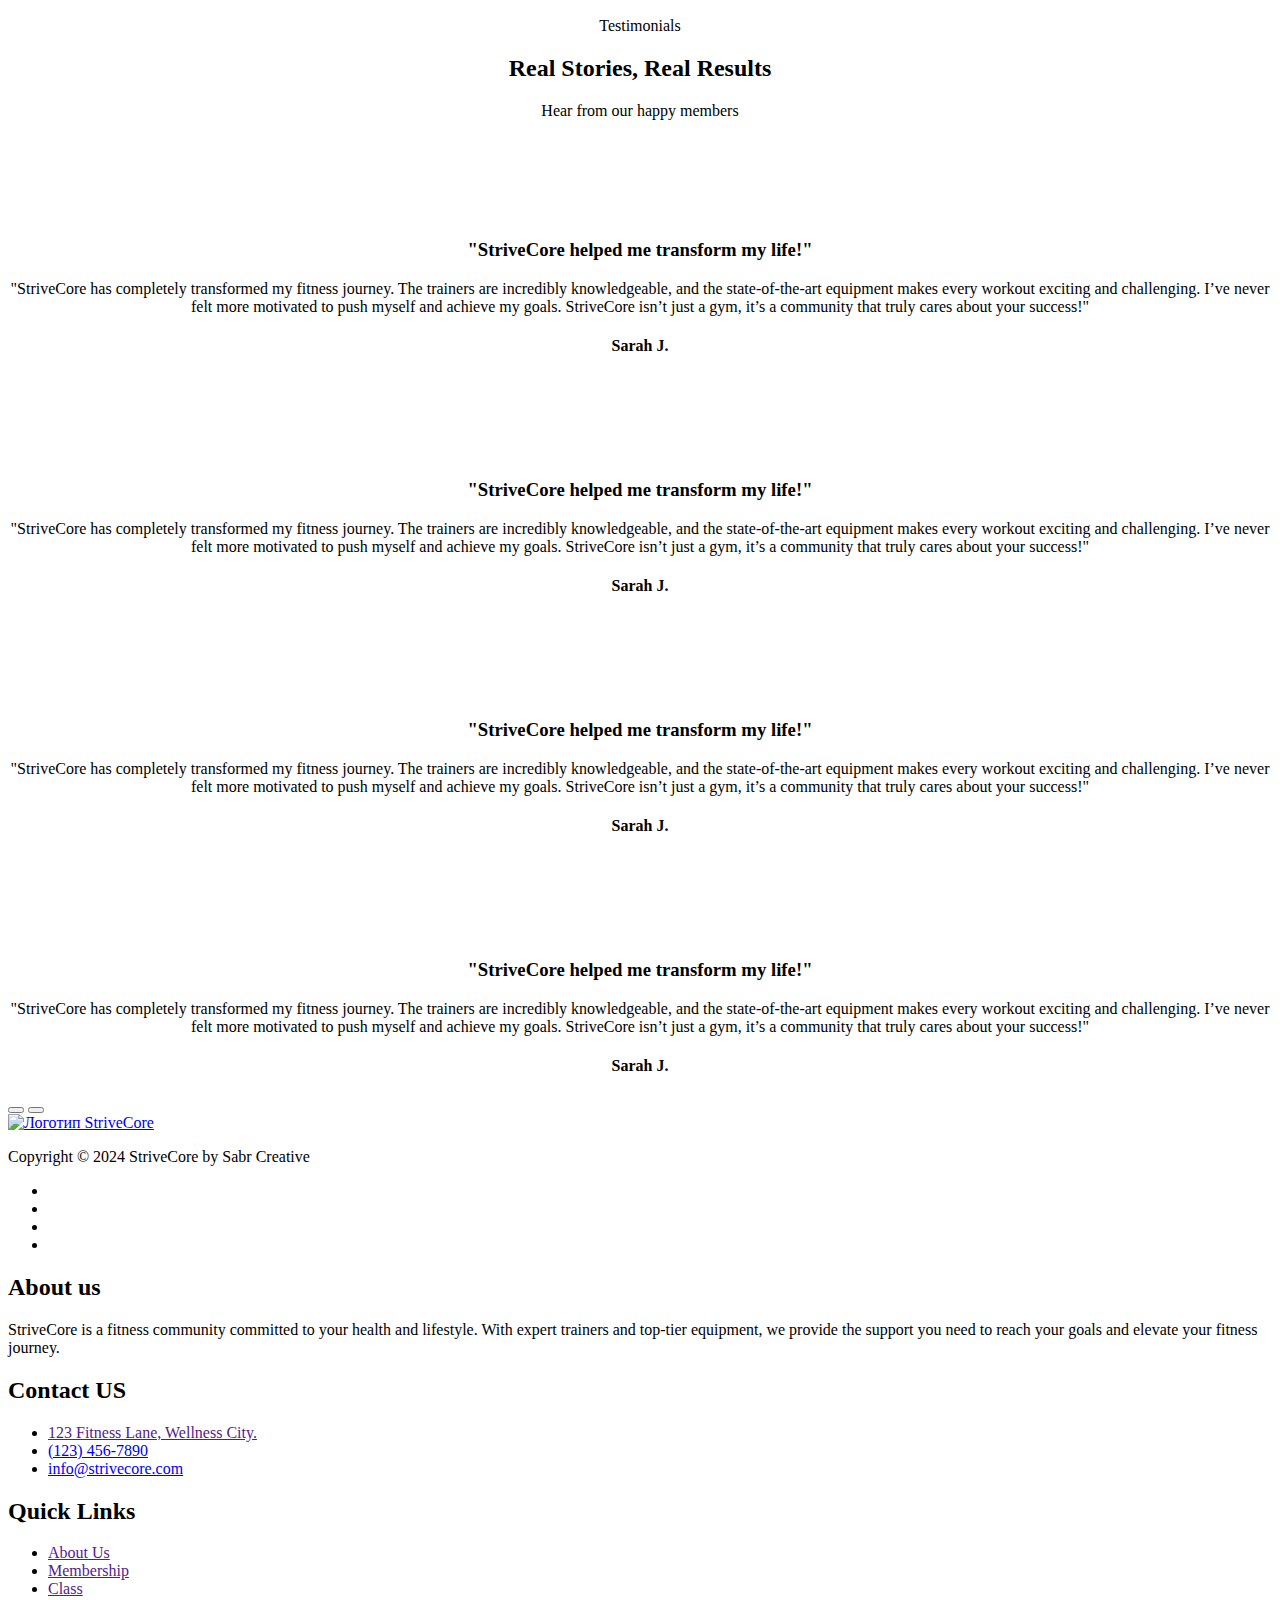
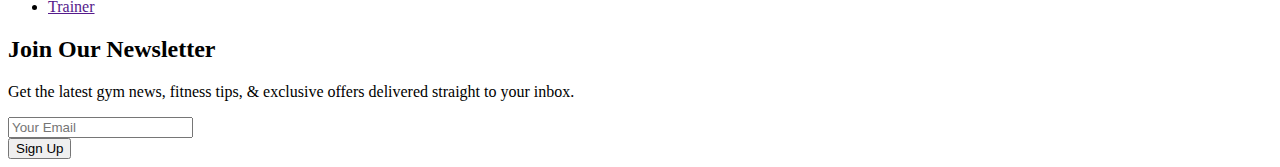
==== commit 6cf44634: "updd" ====
--- a/урок 4/index.html
+++ b/урок 4/index.html
@@ -9,6 +9,7 @@
     <!-- icons -->
     <link href="https://cdn.jsdelivr.net/npm/remixicon@4.5.0/fonts/remixicon.css" rel="stylesheet"/>
     <!-- styles -->
+    <link rel="stylesheet" href="assets/styles/vendors/swiper.min.css">
     <link rel="stylesheet" href="assets/styles/vendors/normalize.css">
     <link rel="stylesheet" href="assets/styles/main.css">
 </head>
@@ -389,8 +390,11 @@
     <div>
         <p class="move__description move__description-text">Stay motivated with our variety of group fitness classes, from high-energy HIIT to calming yoga sessions.</p>
     </div>
+        <div class="class__button">
+            <a href="#!" class="move564__detail-link button button--ghost">View Full Schedule</a>
+        </div>
 </section>
-    <!--    events-->
+    <!--events-->
     <section class="events events--section" id="events-section">
         <div class="section-decoration section-decoration--light">
             <span class="section-decoration__text">#BodyBuilding</span>
@@ -483,7 +487,7 @@
             </div>
         </div>
     </section>
-    <!--    Community-->
+    <!--Community-->
     <section class="community community--section" id="community-section">
         <div class="community__container container">
             <div class="community__col community__col--left">
@@ -537,6 +541,210 @@
             </div>
         </div>
     </section>
+    <!--  Value  -->
+    <section class="value value-section" id="value-section">
+        <div class="value__container container">
+            <div class="value__container-title">
+                <h2 class="value-text-title value">Our Value</h2>
+                <p class="title-lg title ">Lorem ipsum dolor sit amet, consec<br>tetur adipiscing elit, sed do eiusmod<br>tempor incididunt</p>
+            </div>
+        </div>
+        <ul class="value__grid">
+            <li class="value__grid-item value-card__header-name">
+                <article class="value__grid-card value-card text-box value-left">
+                    <div class="value-card__body">
+                        <div class="value-card__body-alt">
+                            <h3 class="value-card__body-title title-lg "><i class="ri-check-fill"></i>
+                                <br>Advanced<br>Equipment</h3>
+                            <div class="value-card__body-text value__contacts-link">
+                                <p>Access modern technology-driven<br>workouts tailored to maximize results<br>and track your progress seamlessly.</p>
+                            </div>
+                        </div>
+                    </div>
+
+                </article>
+            </li>
+            <li class="value__grid-item value-card__header-name">
+                <article class="value__grid-card value-card value-center">
+                    <div class="value-card__body">
+                        <div class="value-card__body-alt">
+                            <h3 class="value-card__body-title title-lg"><i class="ri-check-fill"></i>
+                                <br>Advanced<br>Equipment</h3>
+                            <div class="value-card__body-text value__contacts-link">
+                                <p>Access modern technology-driven<br>workouts tailored to maximize results<br>and track your progress seamlessly.</p>
+                            </div>
+                        </div>
+                    </div>
+
+                </article>
+            </li>
+            <li class="value__grid-item value-card__header-name">
+                <article class="value__grid-card value-card value-right">
+                    <div class="value-card__body">
+                        <div class="value-card__body-alt">
+                            <h3 class="value-card__body-title title-lg"><i class="ri-check-fill"></i>
+                                <br>Advanced<br>Equipment</h3>
+                            <div class="value-card__body-text value__contacts-link">
+                                <p>Access modern technology-driven<br>workouts tailored to maximize results<br>and track your progress seamlessly.</p>
+                            </div>
+                        </div>
+                    </div>
+                </article>
+            </li>
+        </ul>
+    </section>
+    <!--  Trainers-section  -->
+    <section class="trainers trainers--section" id="trainers-section">
+        <div class="trainers__container container">
+            <ul class="trainers__grid">
+                <li class="trainers__grid-item">
+                    <article class="trainers__grid-card trainer-card">
+                        <div class="trainer-card__body">
+                            <div class="trainer-card__body-info">
+                                <h3 class="trainer-card__body-name">Alex Carter</h3>
+                                <div class="trainer-card__body-position">
+                                    <p>Strength & Conditioning Specialist</p>
+                                </div>
+                            </div>
+                        </div>
+                        <img loading="lazy" src="./assets/images/visitors/img-1.jpeg" alt="Тренер" class="trainer-card__picture">
+                    </article>
+                </li>
+                <li class="trainers__grid-item">
+                    <article class="trainers__grid-card trainer-card trainer-card--main">
+                        <div class="trainer-card__body">
+                            <div class="trainer-card__body-alt">
+                                <div class="trainer-card__body-tag tag">Our Trainer</div>
+                                <h2 class="trainer-card__body-title title-xl">Meet Your Expert Trainers</h2>
+                                <div class="trainer-card__body-text">
+                                    <p>Our certified trainers are here to guide, inspire, and challenge you every step of the way.</p>
+                                </div>
+                            </div>
+                            <a href="#!" class="trainer-card__link button button--ghost">Learn More About Our Trainers</a>
+                        </div>
+                    </article>
+                </li>
+                <li class="trainers__grid-item">
+                    <article class="trainers__grid-card trainer-card">
+                        <div class="trainer-card__body">
+                            <div class="trainer-card__body-info">
+                                <h3 class="trainer-card__body-name">Alex Carter</h3>
+                                <div class="trainer-card__body-position">
+                                    <p>Strength & Conditioning Specialist</p>
+                                </div>
+                            </div>
+                        </div>
+                        <img loading="lazy" src="./assets/images/visitors/img-1.jpeg" alt="Тренер" class="trainer-card__picture">
+                    </article>
+                </li>
+                <li class="trainers__grid-item">
+                    <article class="trainers__grid-card trainer-card">
+                        <div class="trainer-card__body">
+                            <div class="trainer-card__body-info">
+                                <h3 class="trainer-card__body-name">Alex Carter</h3>
+                                <div class="trainer-card__body-position">
+                                    <p>Strength & Conditioning Specialist</p>
+                                </div>
+                            </div>
+                        </div>
+                        <img loading="lazy" src="./assets/images/visitors/img-1.jpeg" alt="Тренер" class="trainer-card__picture">
+                    </article>
+                </li>
+                <li class="trainers__grid-item">
+                    <article class="trainers__grid-card trainer-card">
+                        <div class="trainer-card__body">
+                            <div class="trainer-card__body-info">
+                                <h3 class="trainer-card__body-name">Alex Carter</h3>
+                                <div class="trainer-card__body-position">
+                                    <p>Strength & Conditioning Specialist</p>
+                                </div>
+                            </div>
+                        </div>
+                        <img loading="lazy" src="./assets/images/visitors/img-1.jpeg" alt="Тренер" class="trainer-card__picture">
+                    </article>
+                </li>
+                <li class="trainers__grid-item">
+                    <article class="trainers__grid-card trainer-card">
+                        <div class="trainer-card__body">
+                            <div class="trainer-card__body-info">
+                                <h3 class="trainer-card__body-name">Alex Carter</h3>
+                                <div class="trainer-card__body-position">
+                                    <p>Strength & Conditioning Specialist</p>
+                                </div>
+                            </div>
+                        </div>
+                        <img loading="lazy" src="./assets/images/visitors/img-1.jpeg" alt="Тренер" class="trainer-card__picture">
+                    </article>
+                </li>
+            </ul>
+        </div>
+    </section>
+    <!--  Testimonials sec  -->
+    <section class="testimonials testimonial__section" id="testimonials-section">
+        <div class="testimonials__container container">
+            <div class="testimonials__header">
+                <div align="center" class="testimonials__header-tag tag">Testimonials</div>
+                <h2 align="center" class="testimonials__header-title title-xl">Real Stories, Real Results</h2>
+                <div align="center" class="testimonials__header-text">
+                    <p>Hear from our happy members</p>
+                </div>
+            </div>
+            <div class="testimonials__body">
+                <div class="testimonials__body-slider testimonials-slider swiper">
+                    <div class="testimonials-slider__wrapper swiper-wrapper">
+                        <div class="testimonials-slider__slide testimonial-slide swiper-slide">
+                            <div class="testimonial-slide__body">
+                                <img loading="lazy" src="./assets/images/benefits/image-3.jpeg" alt="" width="80" height="80" class="testimonial-slide__body-picture">
+                                <h3 align="center" class="testimonial-slide__body title-lg">"StriveCore helped me transform my life!"</h3>
+                                <div align="center" class="testimonial-slide__bosy-text">
+                                    <p align="center">"StriveCore has completely transformed my fitness journey. The trainers are incredibly knowledgeable, and the state-of-the-art equipment makes every workout exciting and challenging. I’ve never felt more motivated to push myself and achieve my goals. StriveCore isn’t just a gym, it’s a community that truly cares about your success!"</p>
+                                </div>
+                                <h4 align="center" class="testimonial-slide__body-author title-md">Sarah J.</h4>
+                            </div>
+                        </div>
+                        <div class="testimonials-slider__slide testimonial-slide swiper-slide">
+                            <div class="testimonial-slide__body">
+                                <img loading="lazy" src="./assets/images/benefits/image-3.jpeg" alt="" width="80" height="80" class="testimonial-slide__body-picture">
+                                <h3 align="center" class="testimonial-slide__body title-lg">"StriveCore helped me transform my life!"</h3>
+                                <div align="center" class="testimonial-slide__bosy-text">
+                                    <p align="center">"StriveCore has completely transformed my fitness journey. The trainers are incredibly knowledgeable, and the state-of-the-art equipment makes every workout exciting and challenging. I’ve never felt more motivated to push myself and achieve my goals. StriveCore isn’t just a gym, it’s a community that truly cares about your success!"</p>
+                                </div>
+                                <h4 align="center" class="testimonial-slide__body-author title-md">Sarah J.</h4>
+                            </div>
+                        </div>
+                        <div class="testimonials-slider__slide testimonial-slide swiper-slide">
+                            <div class="testimonial-slide__body">
+                                <img loading="lazy" src="./assets/images/benefits/image-3.jpeg" alt="" width="80" height="80" class="testimonial-slide__body-picture">
+                                <h3 align="center" class="testimonial-slide__body title-lg">"StriveCore helped me transform my life!"</h3>
+                                <div align="center" class="testimonial-slide__bosy-text">
+                                    <p align="center">"StriveCore has completely transformed my fitness journey. The trainers are incredibly knowledgeable, and the state-of-the-art equipment makes every workout exciting and challenging. I’ve never felt more motivated to push myself and achieve my goals. StriveCore isn’t just a gym, it’s a community that truly cares about your success!"</p>
+                                </div>
+                                <h4 align="center" class="testimonial-slide__body-author title-md">Sarah J.</h4>
+                            </div>
+                        </div>
+                        <div class="testimonials-slider__slide testimonial-slide swiper-slide">
+                            <div class="testimonial-slide__body">
+                                <img loading="lazy" src="./assets/images/benefits/image-3.jpeg" alt="" width="80" height="80" class="testimonial-slide__body-picture">
+                                <h3 align="center" class="testimonial-slide__body title-lg">"StriveCore helped me transform my life!"</h3>
+                                <div align="center" class="testimonial-slide__bosy-text">
+                                    <p align="center">"StriveCore has completely transformed my fitness journey. The trainers are incredibly knowledgeable, and the state-of-the-art equipment makes every workout exciting and challenging. I’ve never felt more motivated to push myself and achieve my goals. StriveCore isn’t just a gym, it’s a community that truly cares about your success!"</p>
+                                </div>
+                                <h4 align="center" class="testimonial-slide__body-author title-md">Sarah J.</h4>
+                            </div>
+                        </div>
+                    </div>
+                    <div class="testimonials-slider__pagination swiper-pagination"></div>
+                    <button class="testimonials-slider__button testimonials-slider__button-prev" data-slider-prev>
+                        <i class="ri-arrow-left-line"></i>
+                    </button>
+                    <button class="testimonials-slider__button testimonials-slider__button-next" data-slider-next>
+                        <i class="ri-arrow-right-line"></i>
+                    </button>
+
+                </div>
+            </div>
+        </div>
+    </section>
 </main>
 <!-- footer -->
 <footer class="footer" id="footer">
@@ -635,7 +843,9 @@
 
 </footer>
 <!-- scripts -->
-<script src="assets/scripts/app.js"></script>
+<script src="assets/scripts/swiper.min.js"></script>
+<script type="module" src="assets/scripts/app.js"></script>
+
 </body>
 </html>
 
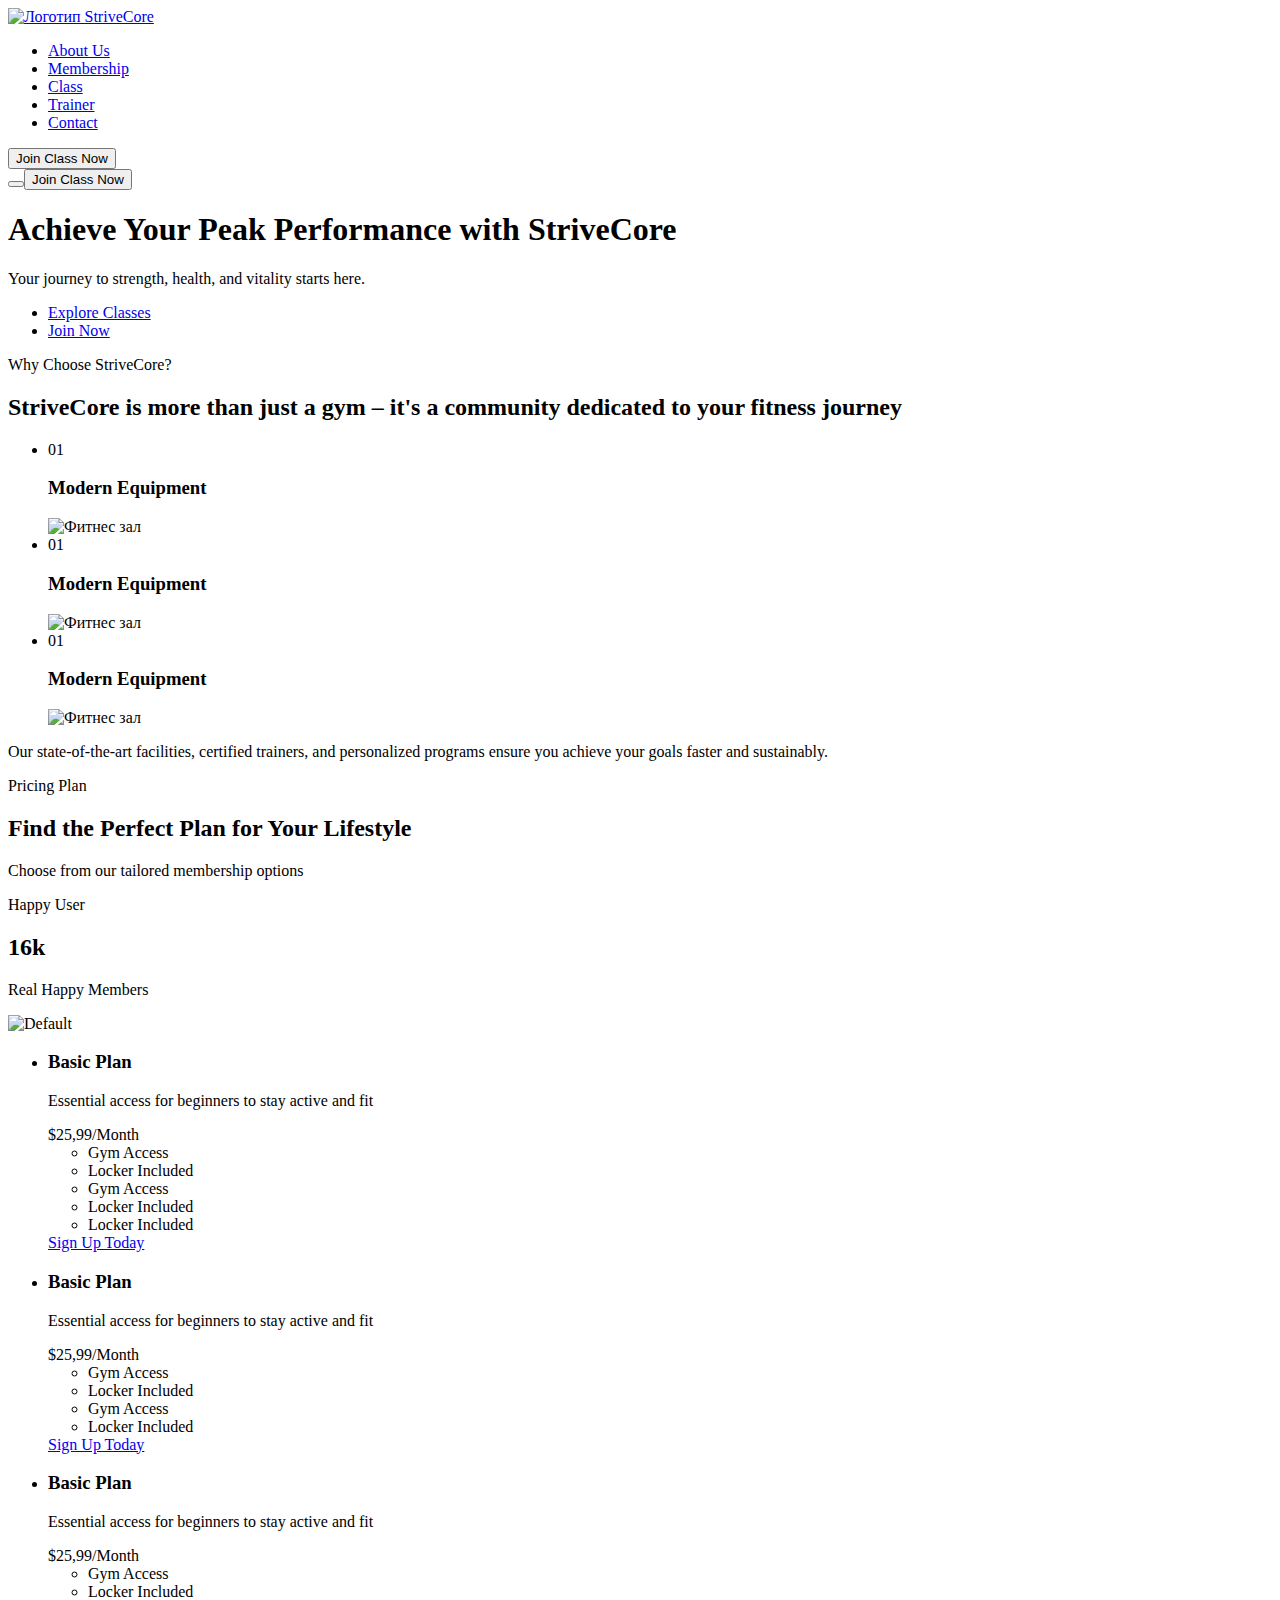
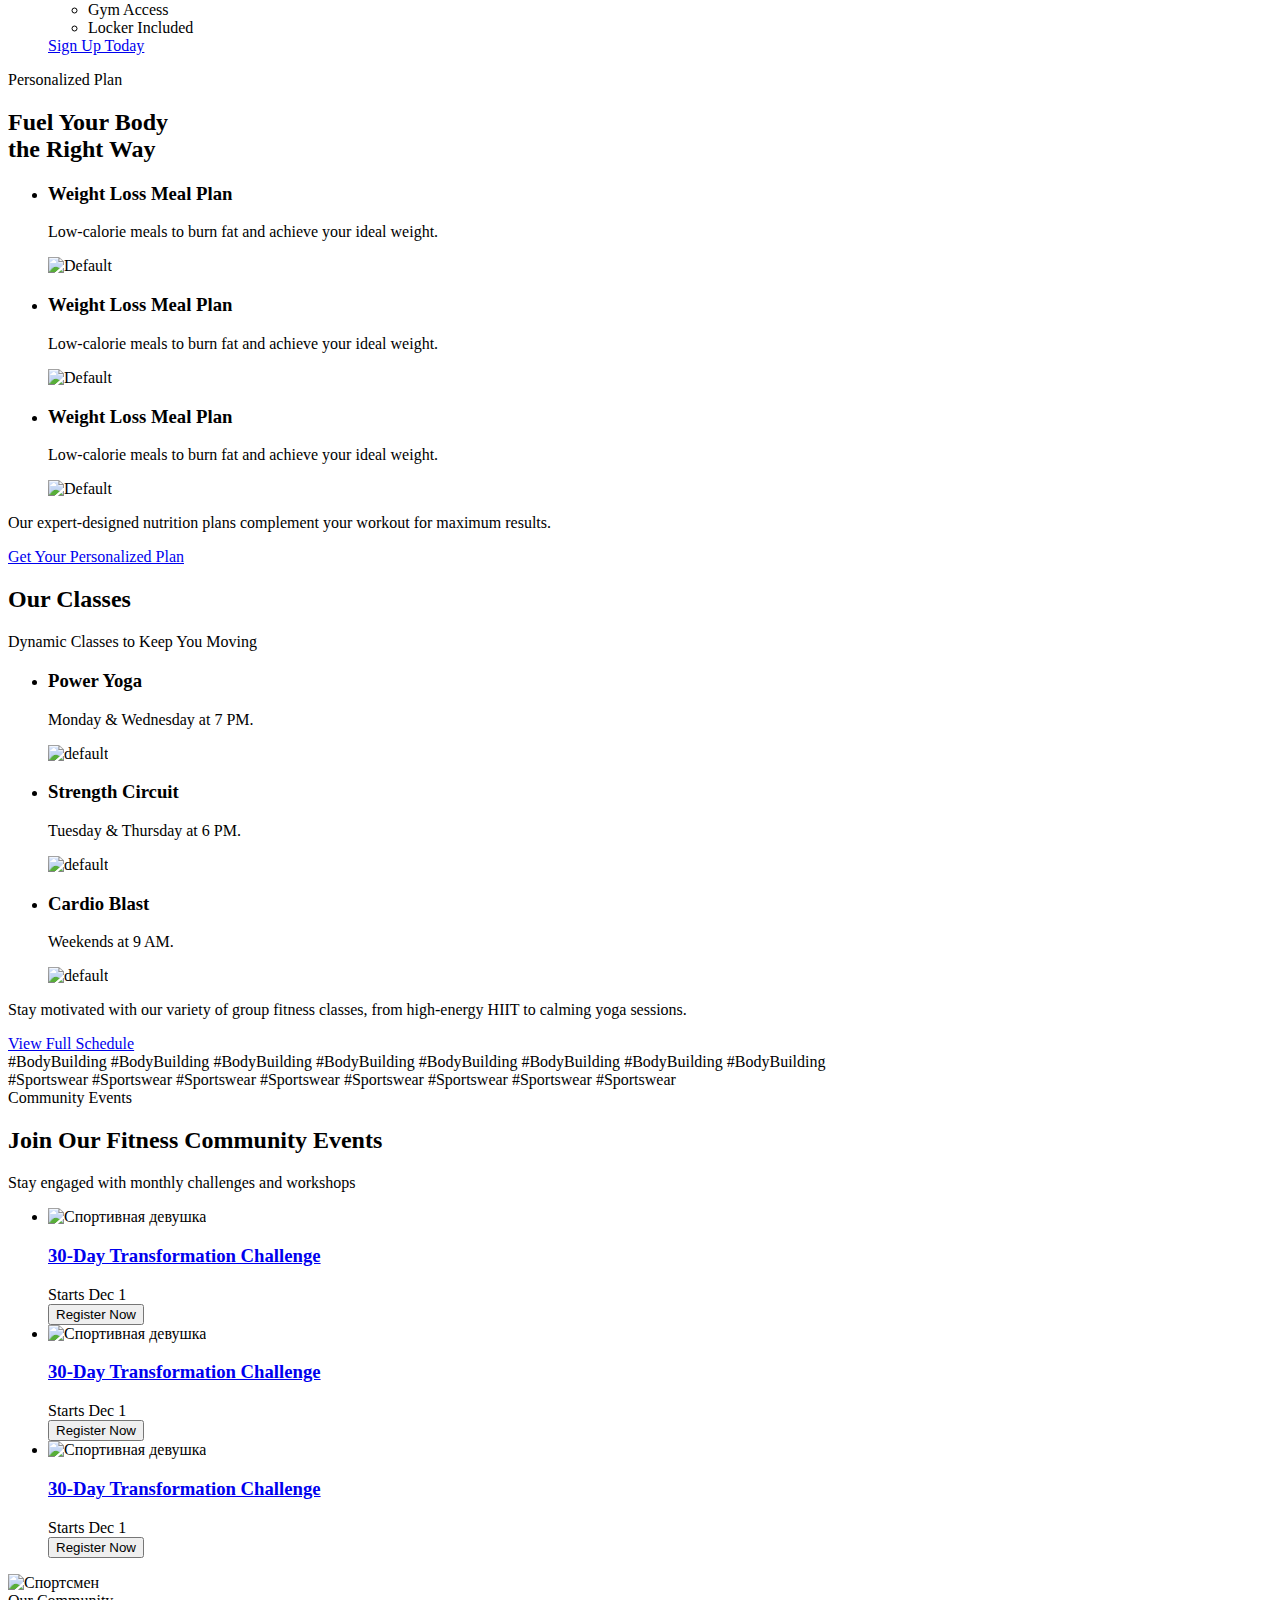
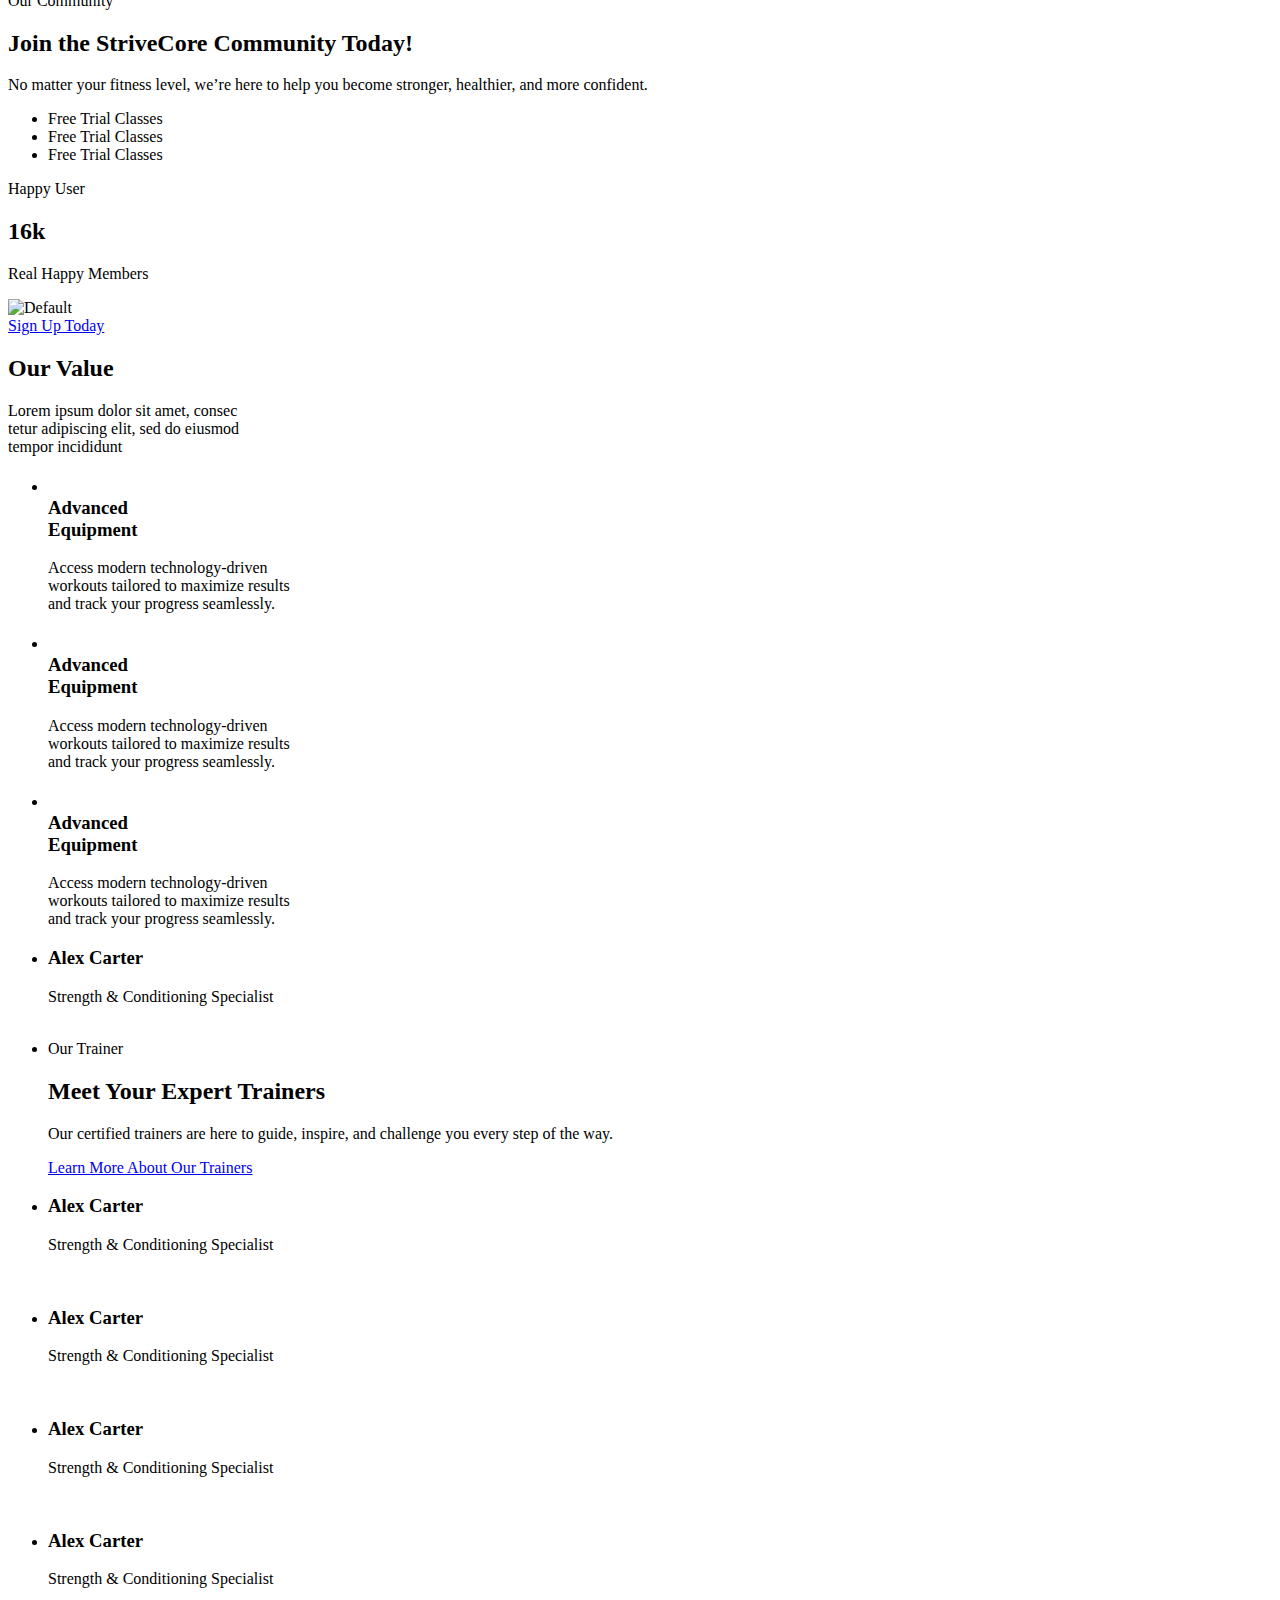
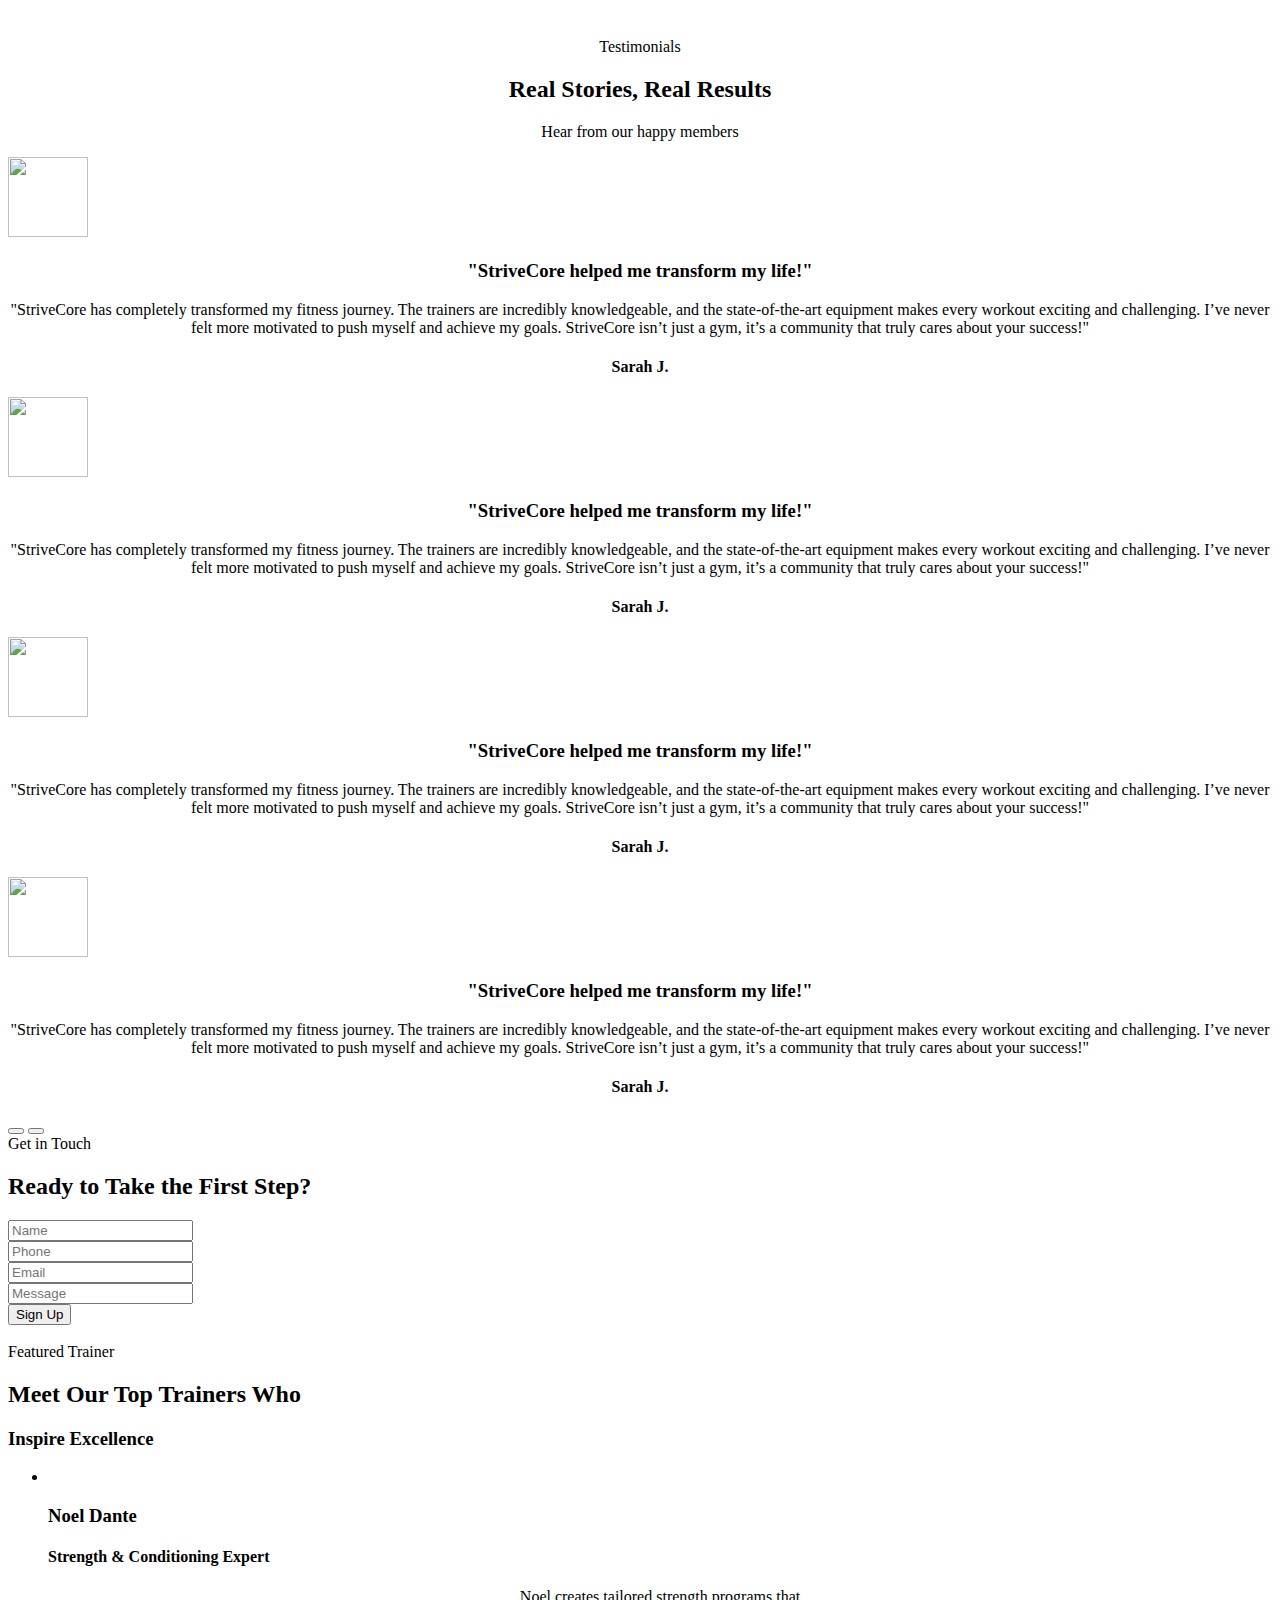
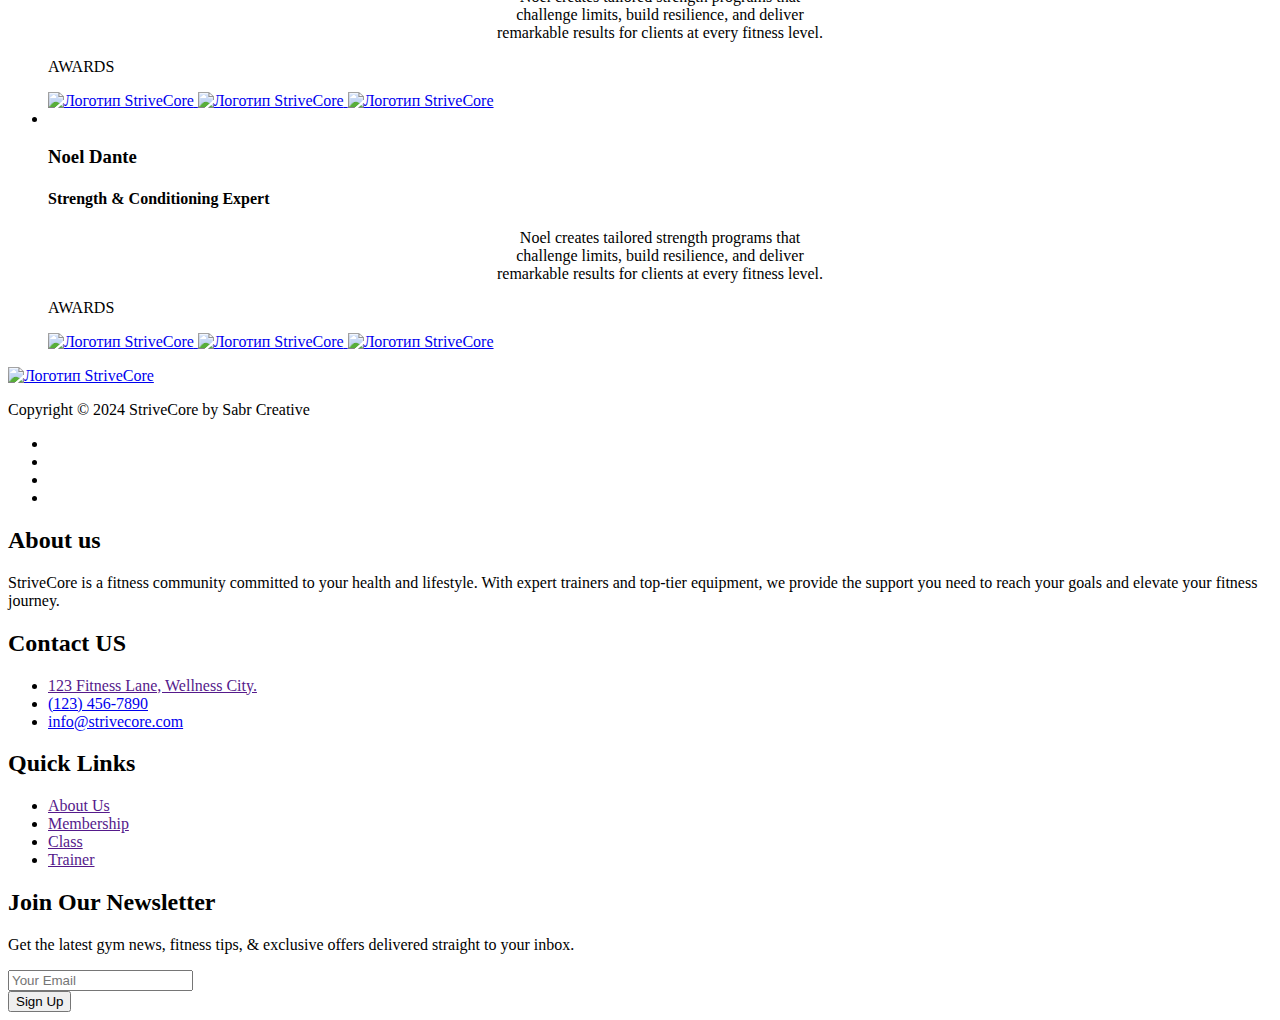
==== commit 0715ea0b: "upp55" ====
--- a/урок 4/index.html
+++ b/урок 4/index.html
@@ -22,7 +22,7 @@
             </a>
         </div>
         <!-- navbar -->
-        <nav class="header__navbar navigation">
+        <nav class="header__navbar navigation" data-menu>
             <menu class="navigation__menu">
                 <li class="navigation__menu-item">
                     <a href="./about.html" class="navigation__menu-link navigation__menu-link--active">About Us</a>
@@ -40,11 +40,12 @@
                     <a href="./contact.html" class="navigation__menu-link">Contact</a>
                 </li>
             </menu>
+            <button class="header__modal-btn button button--primary">Join Class Now</button>
         </nav>
-        <button class="header__menu-burger">
+        <button class="header__menu-burger" data-menu-toggler>
             <i class="ri-menu-line"></i>
+            <button class="header__modal-btn button button--primary">Join Class Now</button>
         </button>
-        <button class="header__modal-btn button button--primary">Join Class Now</button>
     </div>
 </header>
 <main class="main" id="main">
@@ -680,7 +681,7 @@
         </div>
     </section>
     <!--  Testimonials sec  -->
-    <section class="testimonials testimonial__section" id="testimonials-section">
+    <section class="testimonials testimonials--section" id="testimonials-section">
         <div class="testimonials__container container">
             <div class="testimonials__header">
                 <div align="center" class="testimonials__header-tag tag">Testimonials</div>
@@ -694,54 +695,148 @@
                     <div class="testimonials-slider__wrapper swiper-wrapper">
                         <div class="testimonials-slider__slide testimonial-slide swiper-slide">
                             <div class="testimonial-slide__body">
-                                <img loading="lazy" src="./assets/images/benefits/image-3.jpeg" alt="" width="80" height="80" class="testimonial-slide__body-picture">
-                                <h3 align="center" class="testimonial-slide__body title-lg">"StriveCore helped me transform my life!"</h3>
-                                <div align="center" class="testimonial-slide__bosy-text">
-                                    <p align="center">"StriveCore has completely transformed my fitness journey. The trainers are incredibly knowledgeable, and the state-of-the-art equipment makes every workout exciting and challenging. I’ve never felt more motivated to push myself and achieve my goals. StriveCore isn’t just a gym, it’s a community that truly cares about your success!"</p>
+                                <img loading="lazy" src="" alt="" width="80" height="80" class="testimonial-slide__body-picture">
+                                <h3 align="center" class="testimonial-slide__body-title title-lg">"StriveCore helped me transform my life!"</h3>
+                                <div align="center" class="testimonial-slide__body-text">
+                                    <p>"StriveCore has completely transformed my fitness journey. The trainers are incredibly knowledgeable, and the state-of-the-art equipment makes every workout exciting and challenging. I’ve never felt more motivated to push myself and achieve my goals. StriveCore isn’t just a gym, it’s a community that truly cares about your success!"</p>
                                 </div>
                                 <h4 align="center" class="testimonial-slide__body-author title-md">Sarah J.</h4>
                             </div>
                         </div>
                         <div class="testimonials-slider__slide testimonial-slide swiper-slide">
                             <div class="testimonial-slide__body">
-                                <img loading="lazy" src="./assets/images/benefits/image-3.jpeg" alt="" width="80" height="80" class="testimonial-slide__body-picture">
-                                <h3 align="center" class="testimonial-slide__body title-lg">"StriveCore helped me transform my life!"</h3>
-                                <div align="center" class="testimonial-slide__bosy-text">
-                                    <p align="center">"StriveCore has completely transformed my fitness journey. The trainers are incredibly knowledgeable, and the state-of-the-art equipment makes every workout exciting and challenging. I’ve never felt more motivated to push myself and achieve my goals. StriveCore isn’t just a gym, it’s a community that truly cares about your success!"</p>
+                                <img loading="lazy" src="" alt="" width="80" height="80" class="testimonial-slide__body-picture">
+                                <h3 align="center" class="testimonial-slide__body-title title-lg">"StriveCore helped me transform my life!"</h3>
+                                <div align="center" class="testimonial-slide__body-text">
+                                    <p>"StriveCore has completely transformed my fitness journey. The trainers are incredibly knowledgeable, and the state-of-the-art equipment makes every workout exciting and challenging. I’ve never felt more motivated to push myself and achieve my goals. StriveCore isn’t just a gym, it’s a community that truly cares about your success!"</p>
                                 </div>
                                 <h4 align="center" class="testimonial-slide__body-author title-md">Sarah J.</h4>
                             </div>
                         </div>
                         <div class="testimonials-slider__slide testimonial-slide swiper-slide">
                             <div class="testimonial-slide__body">
-                                <img loading="lazy" src="./assets/images/benefits/image-3.jpeg" alt="" width="80" height="80" class="testimonial-slide__body-picture">
-                                <h3 align="center" class="testimonial-slide__body title-lg">"StriveCore helped me transform my life!"</h3>
-                                <div align="center" class="testimonial-slide__bosy-text">
-                                    <p align="center">"StriveCore has completely transformed my fitness journey. The trainers are incredibly knowledgeable, and the state-of-the-art equipment makes every workout exciting and challenging. I’ve never felt more motivated to push myself and achieve my goals. StriveCore isn’t just a gym, it’s a community that truly cares about your success!"</p>
+                                <img loading="lazy" src="" alt="" width="80" height="80" class="testimonial-slide__body-picture">
+                                <h3 align="center" class="testimonial-slide__body-title title-lg">"StriveCore helped me transform my life!"</h3>
+                                <div align="center" class="testimonial-slide__body-text">
+                                    <p>"StriveCore has completely transformed my fitness journey. The trainers are incredibly knowledgeable, and the state-of-the-art equipment makes every workout exciting and challenging. I’ve never felt more motivated to push myself and achieve my goals. StriveCore isn’t just a gym, it’s a community that truly cares about your success!"</p>
                                 </div>
                                 <h4 align="center" class="testimonial-slide__body-author title-md">Sarah J.</h4>
                             </div>
                         </div>
                         <div class="testimonials-slider__slide testimonial-slide swiper-slide">
                             <div class="testimonial-slide__body">
-                                <img loading="lazy" src="./assets/images/benefits/image-3.jpeg" alt="" width="80" height="80" class="testimonial-slide__body-picture">
-                                <h3 align="center" class="testimonial-slide__body title-lg">"StriveCore helped me transform my life!"</h3>
-                                <div align="center" class="testimonial-slide__bosy-text">
-                                    <p align="center">"StriveCore has completely transformed my fitness journey. The trainers are incredibly knowledgeable, and the state-of-the-art equipment makes every workout exciting and challenging. I’ve never felt more motivated to push myself and achieve my goals. StriveCore isn’t just a gym, it’s a community that truly cares about your success!"</p>
+                                <img loading="lazy" src="" alt="" width="80" height="80" class="testimonial-slide__body-picture">
+                                <h3 align="center" class="testimonial-slide__body-title title-lg">"StriveCore helped me transform my life!"</h3>
+                                <div align="center" class="testimonial-slide__body-text">
+                                    <p>"StriveCore has completely transformed my fitness journey. The trainers are incredibly knowledgeable, and the state-of-the-art equipment makes every workout exciting and challenging. I’ve never felt more motivated to push myself and achieve my goals. StriveCore isn’t just a gym, it’s a community that truly cares about your success!"</p>
                                 </div>
                                 <h4 align="center" class="testimonial-slide__body-author title-md">Sarah J.</h4>
                             </div>
                         </div>
                     </div>
                     <div class="testimonials-slider__pagination swiper-pagination"></div>
-                    <button class="testimonials-slider__button testimonials-slider__button-prev" data-slider-prev>
+                    <button class="testimonials-slider__button testimonials-slider__button--prev" data-slider-prev>
                         <i class="ri-arrow-left-line"></i>
                     </button>
-                    <button class="testimonials-slider__button testimonials-slider__button-next" data-slider-next>
+                    <button class="testimonials-slider__button testimonials-slider__button--next" data-slider-next>
                         <i class="ri-arrow-right-line"></i>
                     </button>
-
                 </div>
+            </div>
+        </div>
+    </section>
+    <!-- reg -->
+    <section class="register register--section" id="register-section">
+        <div class="register__container container">
+            <div class="register__col register__col--right">
+                <div class="register__wrapper">
+                    <div class="register__header">
+                        <div class="register__header-tag tag">Get in Touch</div>
+                        <h2 class="register__header-title title-xl">Ready to Take the First Step?</h2>
+                    </div>
+                    <div class="register__body">
+                        <form action="#!" method="post" enctype="multipart/form-data" class="register__subscribe-form">
+                            <div class="register__subscribe-form-item">
+                                <input type="text" class="register__subscribe-form-input" placeholder="Name" required>
+                            </div>
+                            <div class="register__subscribe-form-item">
+                                <input type="number" class="register__subscribe-form-input" placeholder="Phone" required>
+                            </div>
+                        </form>
+                        <div class="register__subscribe-form-item">
+                            <input type="email" class="register__subscribe-form-input register__subscribe-form-input-long" placeholder="Email" required>
+                        </div>
+                        <div class="register__subscribe-form-item">
+                            <input type="text" class="register__subscribe-form-input register__subscribe-form-input-message" placeholder="Message" required>
+                        </div>
+                        <button type="submit" class="footer__subscribe-form-button button button--primary">Sign Up</button>
+                    </div>
+                </div>
+            </div>
+            <div class="register__col register__col--left">
+                <img loading="lazy" src="./assets/images/register/cat.jpg" alt="Спортсмен" class="register__picture">
+            </div>
+        </div>
+    </section>
+    <!--  future  -->
+    <section class="future future--section" id="future-section">
+        <div class="future__container container spacing spacing--y">
+            <div class="future__header">
+                <div class="future__header-tag tag">Featured Trainer</div>
+                <h2 class="future__header-title title-xl">Meet Our Top Trainers Who</h2>
+                <h3 class="future__header-title-h3 title-xl">Inspire Excellence</h3>
+            </div>
+            <div class="future__body spacing spacing--y">
+                <ul class="future__grid">
+                    <li class="future__grid-item">
+                        <article class="future__grid-card future-card">
+                            <div class="future-card__wrapper">
+                                <div class="future-card__body">
+                                    <img loading="lazy" src="./assets/images/register/cat.jpg" alt="Фитнес зал" class="future-card__body-img">
+                                </div>
+                                <div class="future-card__header">
+                                    <h3 class="future-card__header-name title-lg">Noel Dante</h3>
+                                    <h4 class="future-card__header-name future-card__header-text title">Strength & Conditioning Expert</h4>
+                                    <p align="center">Noel creates tailored strength programs that<br>challenge limits, build resilience, and deliver<br>remarkable results for clients at every fitness level.</p>
+                                </div>
+                                <div class="future-card__footer title-lg">
+                                    <div class="future-card__body-title">
+                                    <p>AWARDS</p>
+                                    </div>
+                                    <a href="./index.html" class="logo__link logo__link-future">
+                                        <img class="logo__img" src="./assets/images/future/logo-reg-2.svg" alt="Логотип StriveCore" class="logo__brand-future">
+                                        <img class="logo__img" src="./assets/images/future/logo-reg-1.svg" alt="Логотип StriveCore" class="logo__brand-future">
+                                        <img class="logo__img" src="./assets/images/future/logo-reg-3.svg" alt="Логотип StriveCore" class="logo__brand-future">
+                                    </a>
+                                </div>
+                            </div>
+                        </article>
+                    </li>
+                    <li class="future__grid-item">
+                        <article class="future__grid-card future-card">
+                            <div class="future-card__wrapper">
+                                <div class="future-card__body">
+                                    <img loading="lazy" src="./assets/images/register/cat.jpg" alt="Фитнес зал" class="future-card__body-img">
+                                </div>
+                                <div class="future-card__header">
+                                    <h3 class="future-card__header-name title-lg">Noel Dante</h3>
+                                    <h4 class="future-card__header-name future-card__header-text title">Strength & Conditioning Expert</h4>
+                                    <p align="center">Noel creates tailored strength programs that<br>challenge limits, build resilience, and deliver<br>remarkable results for clients at every fitness level.</p>
+                                </div>
+                                <div class="future-card__footer title-lg">
+                                    <div class="future-card__body-title">
+                                        <p>AWARDS</p>
+                                    </div>
+                                    <a href="./index.html" class="logo__link logo__link-future">
+                                        <img class="logo__img" src="./assets/images/future/logo-reg-2.svg" alt="Логотип StriveCore" class="logo__brand-future">
+                                        <img class="logo__img" src="./assets/images/future/logo-reg-1.svg" alt="Логотип StriveCore" class="logo__brand-future">
+                                        <img class="logo__img" src="./assets/images/future/logo-reg-3.svg" alt="Логотип StriveCore" class="logo__brand-future">
+                                    </a>
+                                </div>
+                            </div>
+                        </article>
+                    </li>
+                </ul>
             </div>
         </div>
     </section>
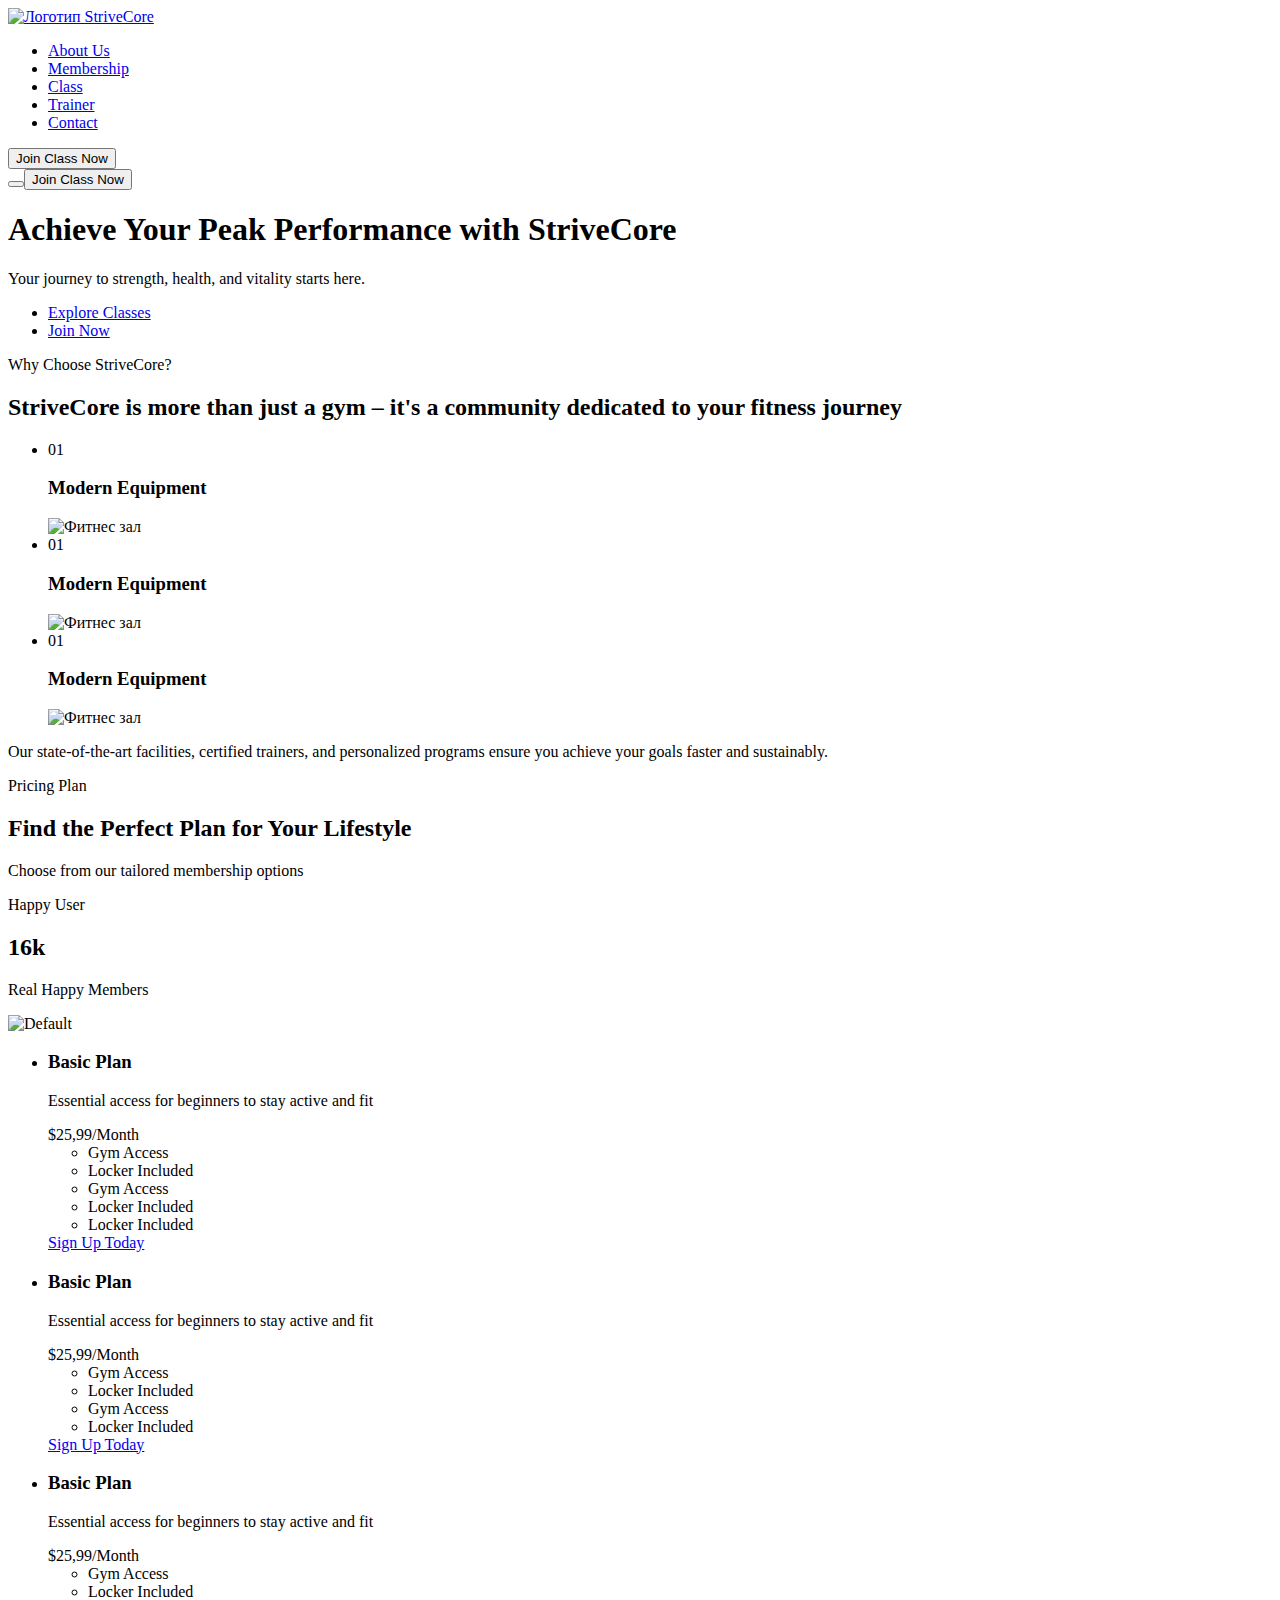
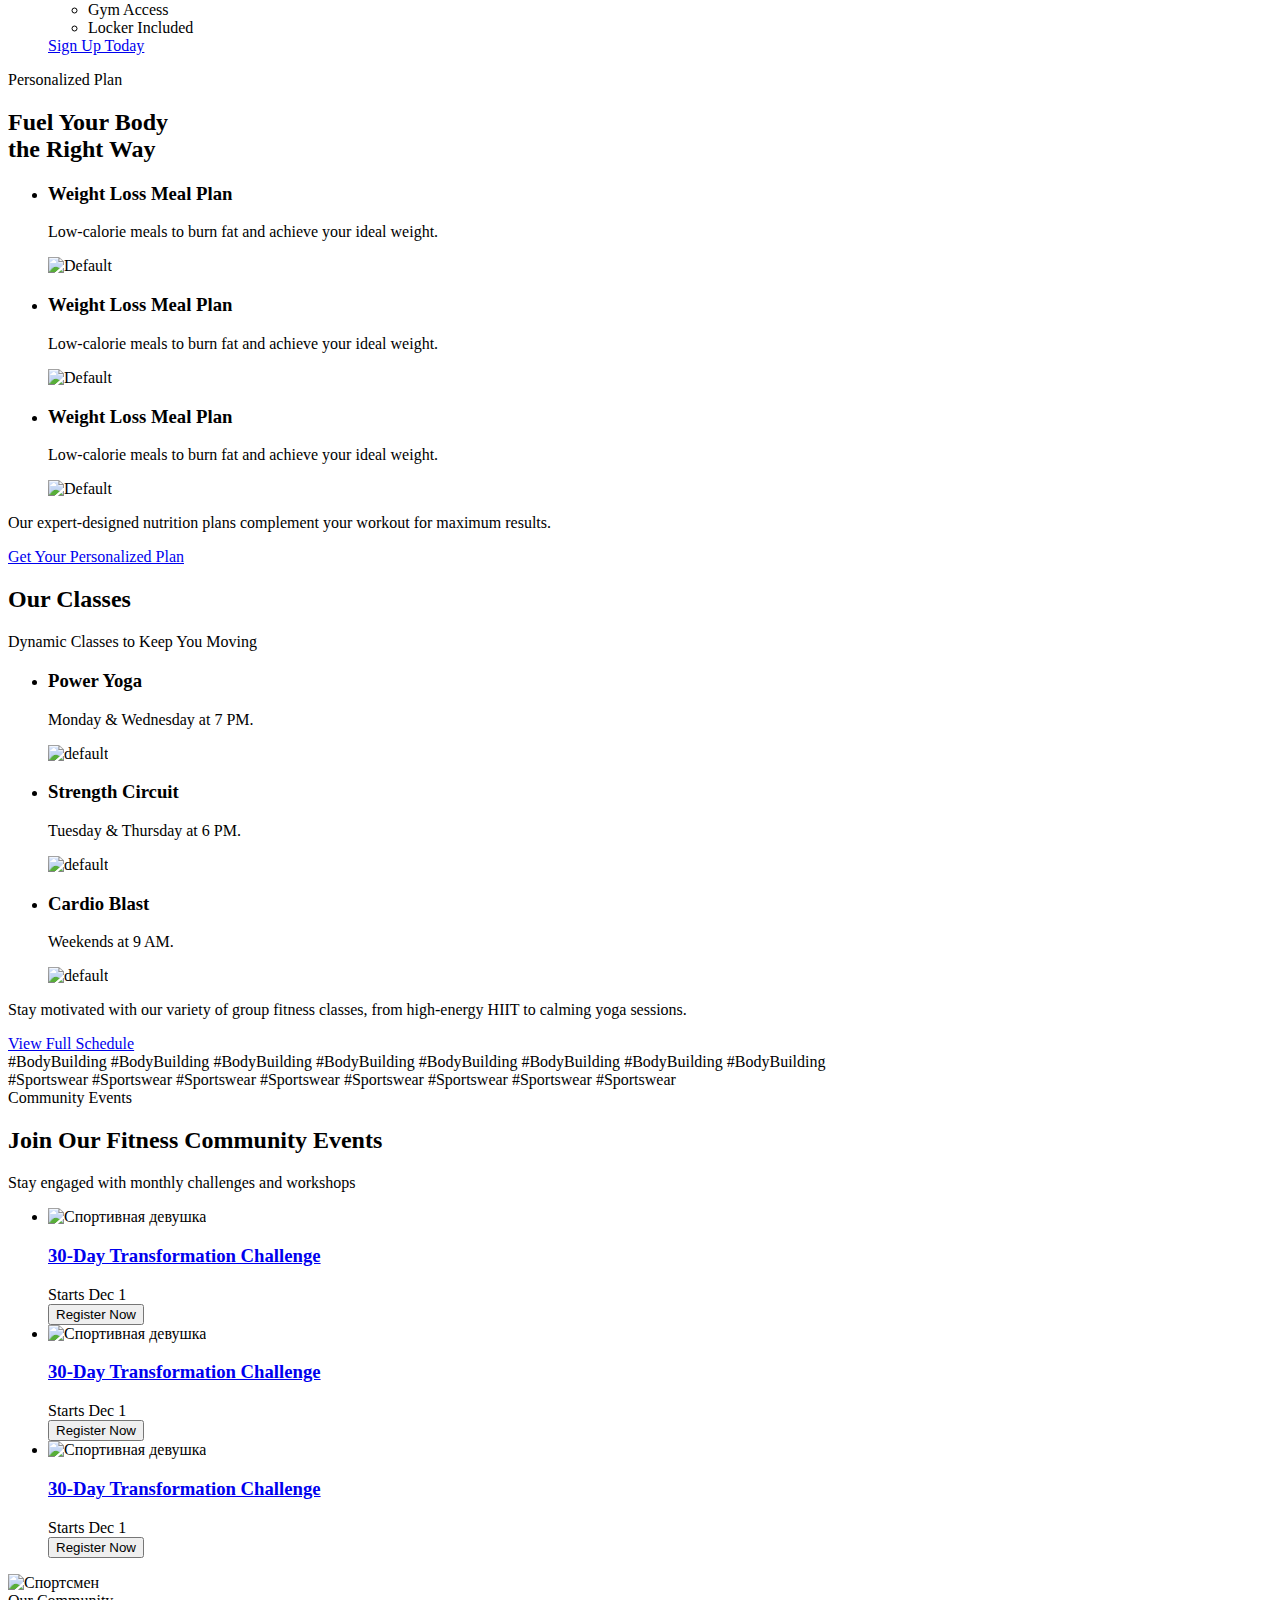
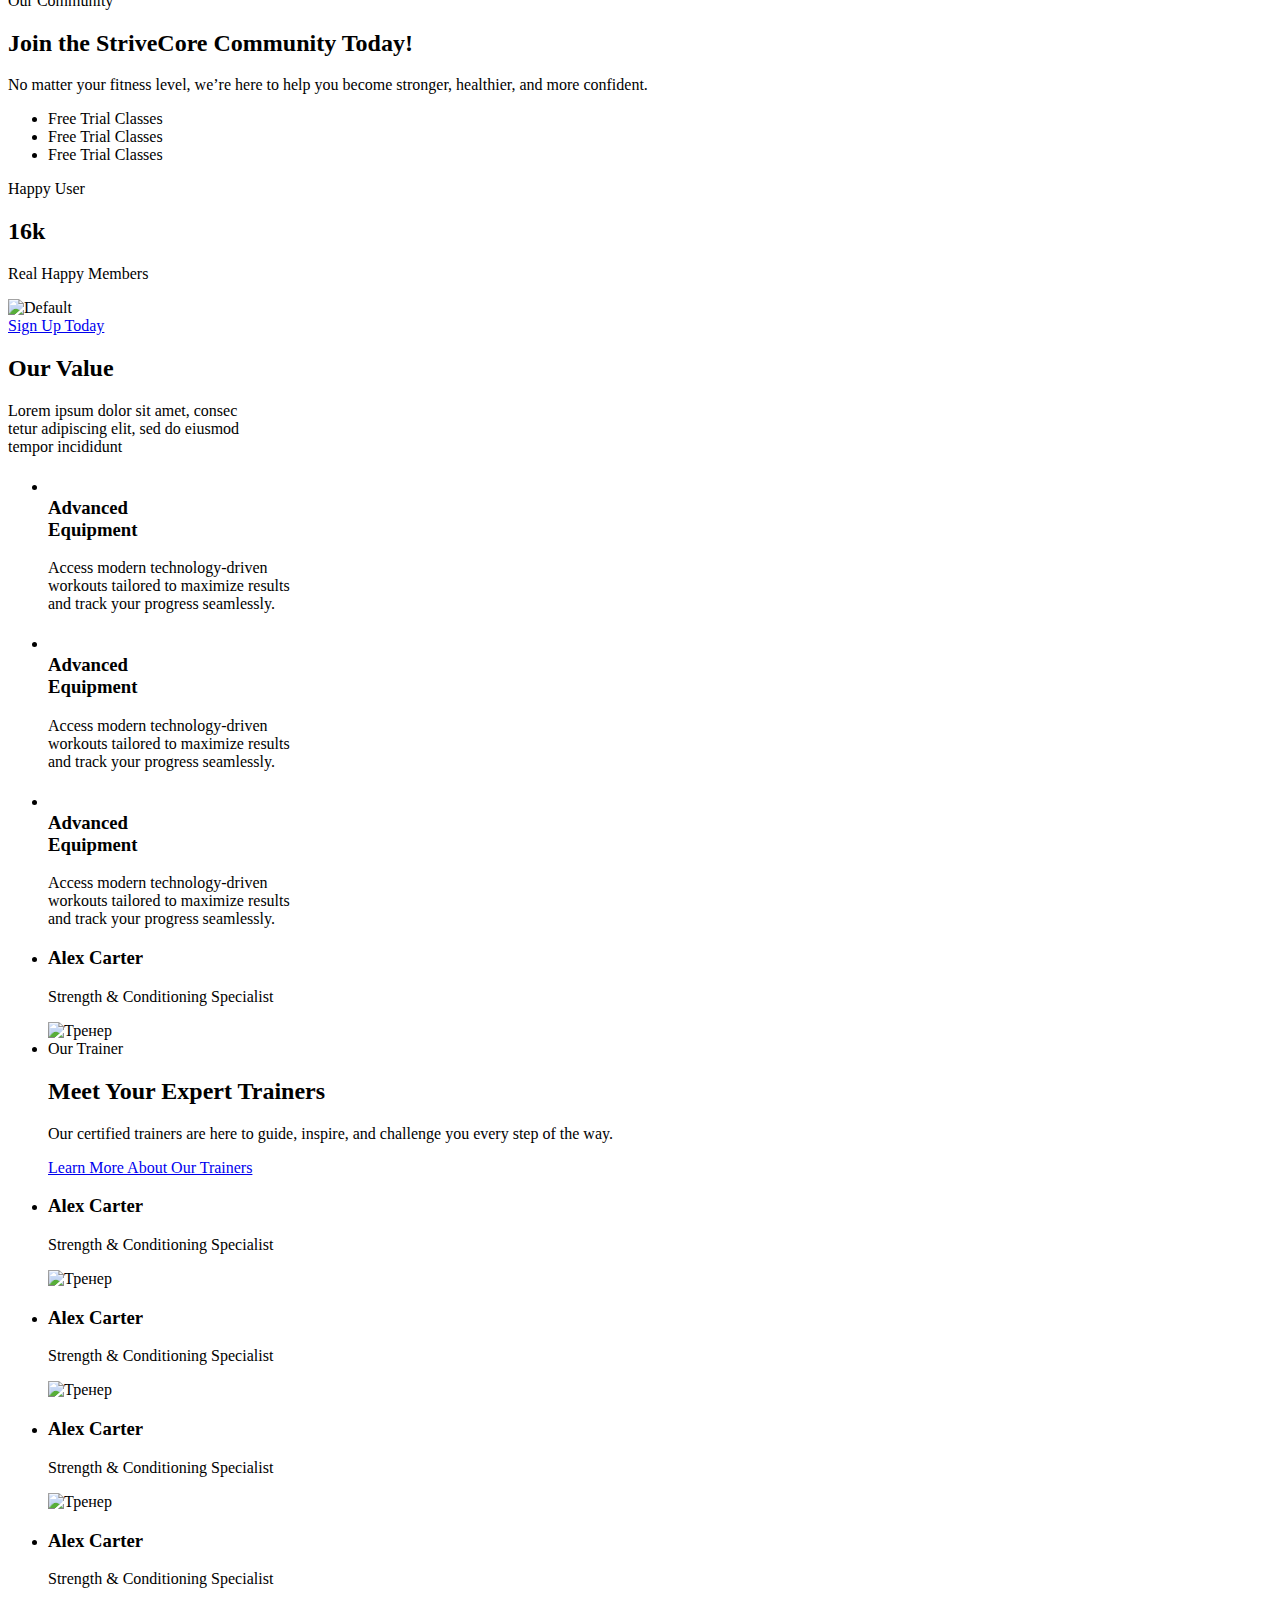
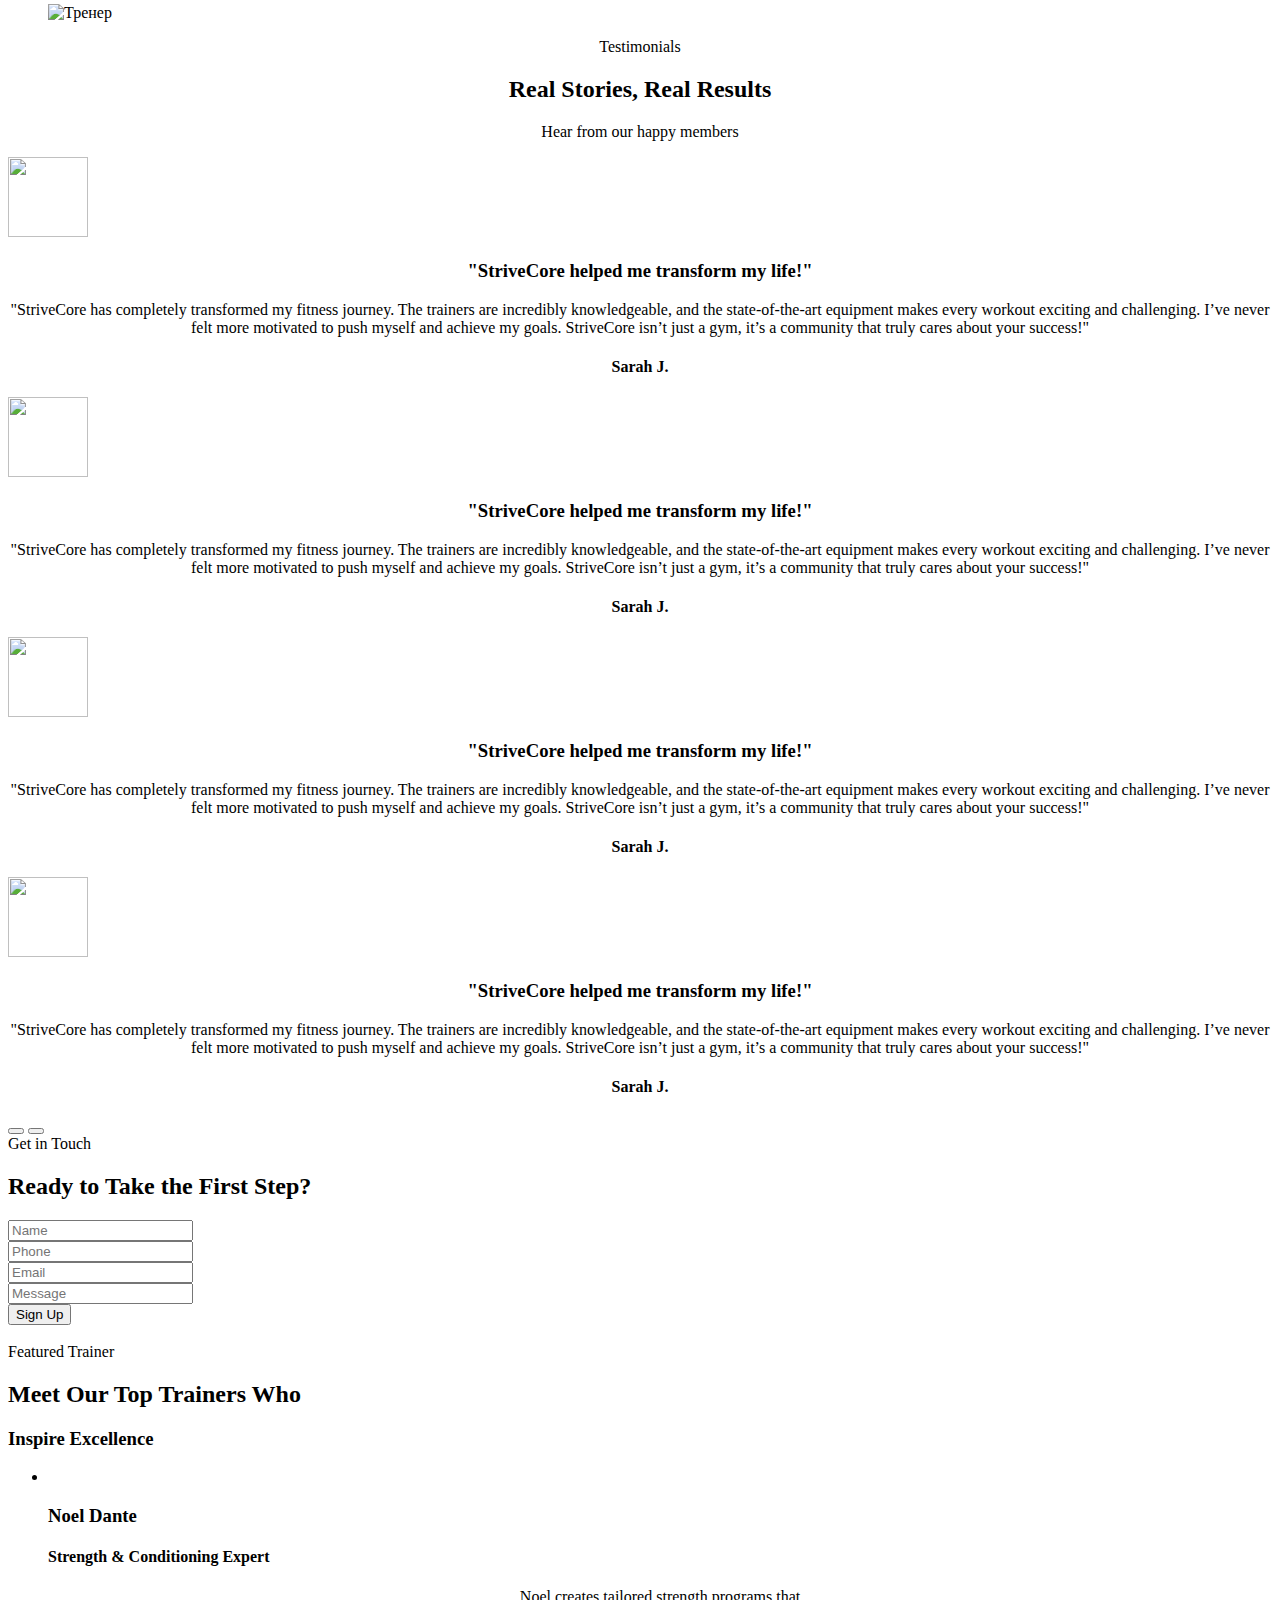
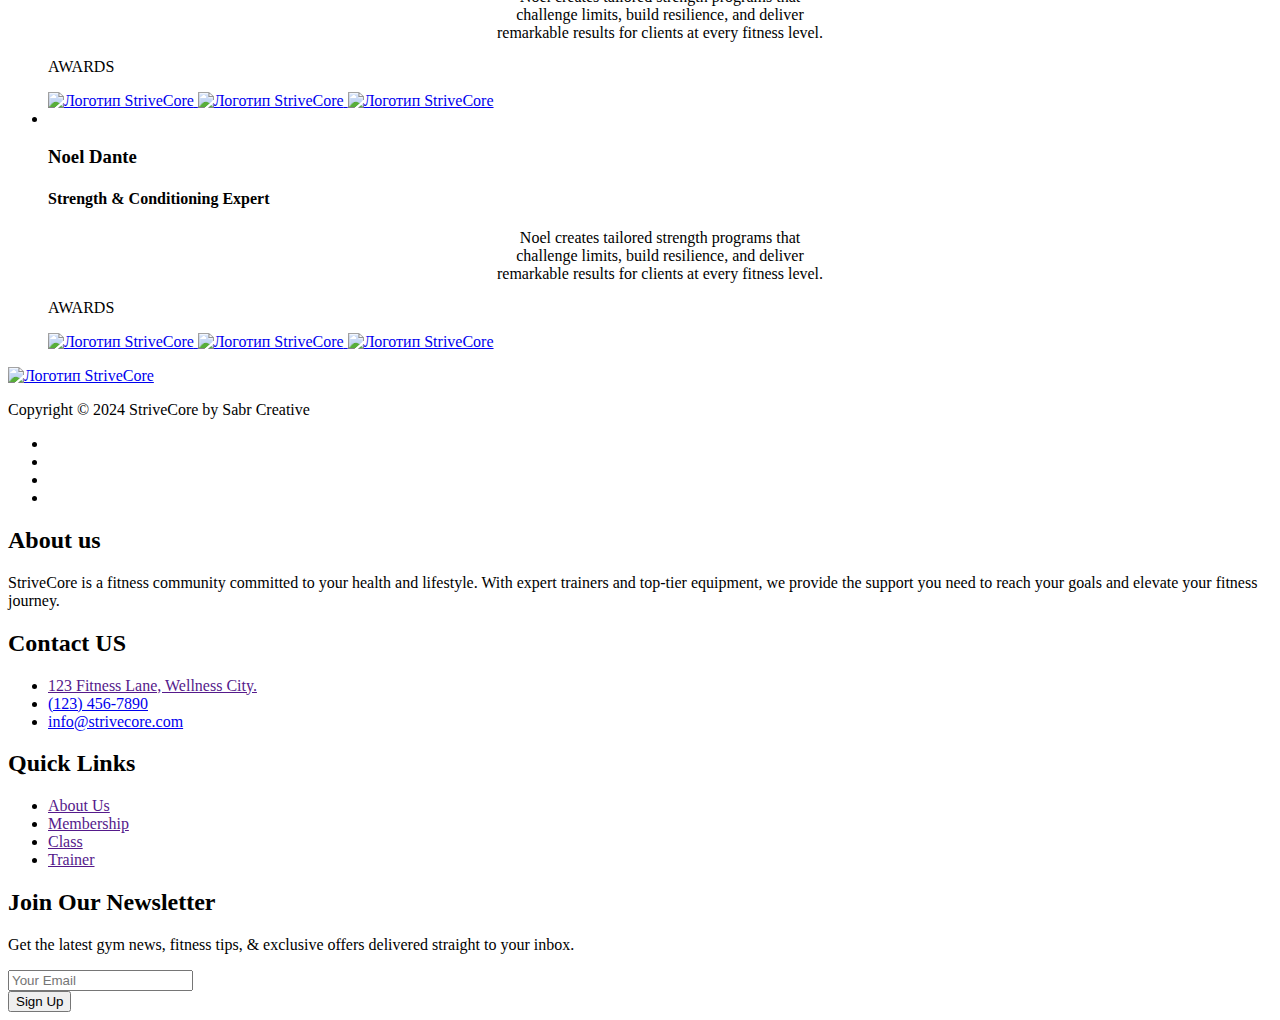
==== commit e7c25ef4: "upp" ====
--- a/урок 4/index.html
+++ b/урок 4/index.html
@@ -756,10 +756,10 @@
                     </div>
                     <div class="register__body">
                         <form action="#!" method="post" enctype="multipart/form-data" class="register__subscribe-form">
-                            <div class="register__subscribe-form-item">
+                            <div class="register__subscribe-form-item register__subscribe-form-right">
                                 <input type="text" class="register__subscribe-form-input" placeholder="Name" required>
                             </div>
-                            <div class="register__subscribe-form-item">
+                            <div class="register__subscribe-form-item register__subscribe-form-left">
                                 <input type="number" class="register__subscribe-form-input" placeholder="Phone" required>
                             </div>
                         </form>
@@ -782,9 +782,9 @@
     <section class="future future--section" id="future-section">
         <div class="future__container container spacing spacing--y">
             <div class="future__header">
-                <div class="future__header-tag tag">Featured Trainer</div>
-                <h2 class="future__header-title title-xl">Meet Our Top Trainers Who</h2>
-                <h3 class="future__header-title-h3 title-xl">Inspire Excellence</h3>
+                <div class="future__header-tag tag future__header-text">Featured Trainer</div>
+                <h2 class="future__header-title title-xl future__header-text">Meet Our Top Trainers Who</h2>
+                <h3 class="future__header-title-h3 title-xl future__header-text">Inspire Excellence</h3>
             </div>
             <div class="future__body spacing spacing--y">
                 <ul class="future__grid">
